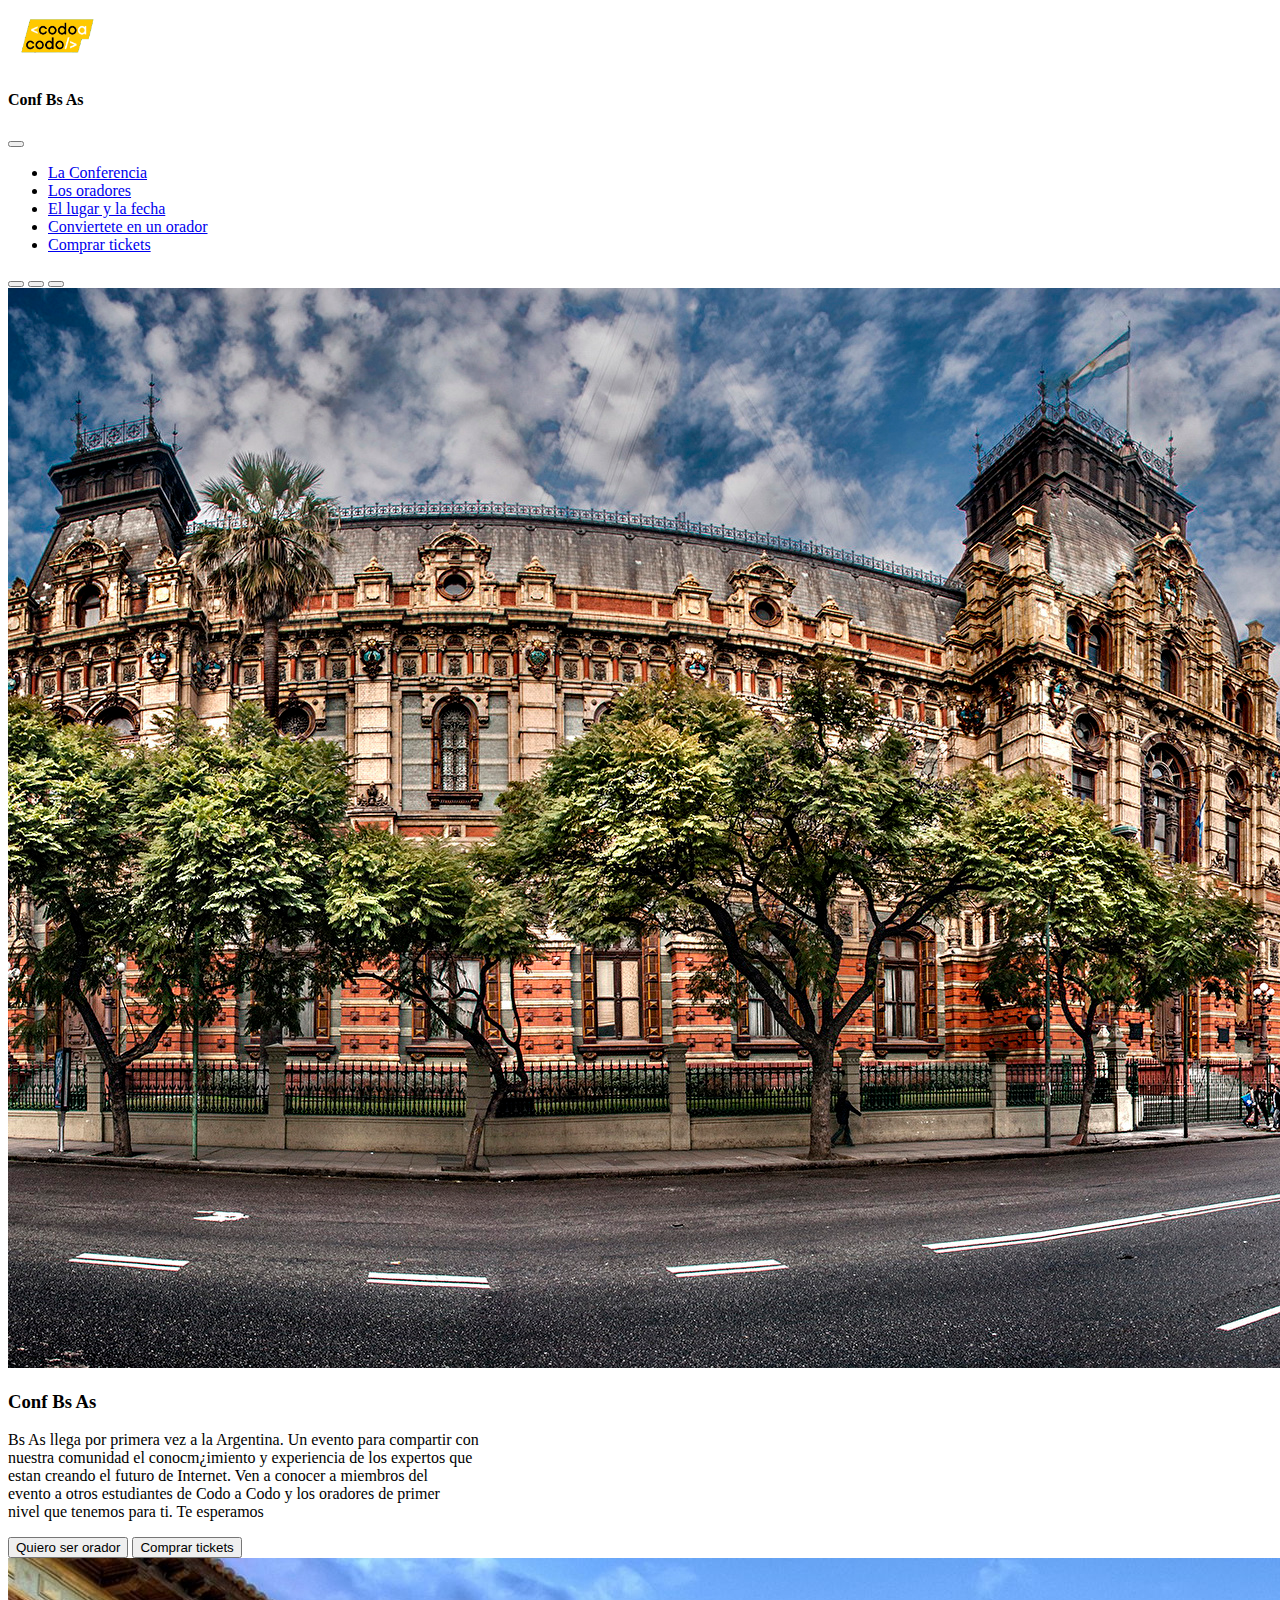
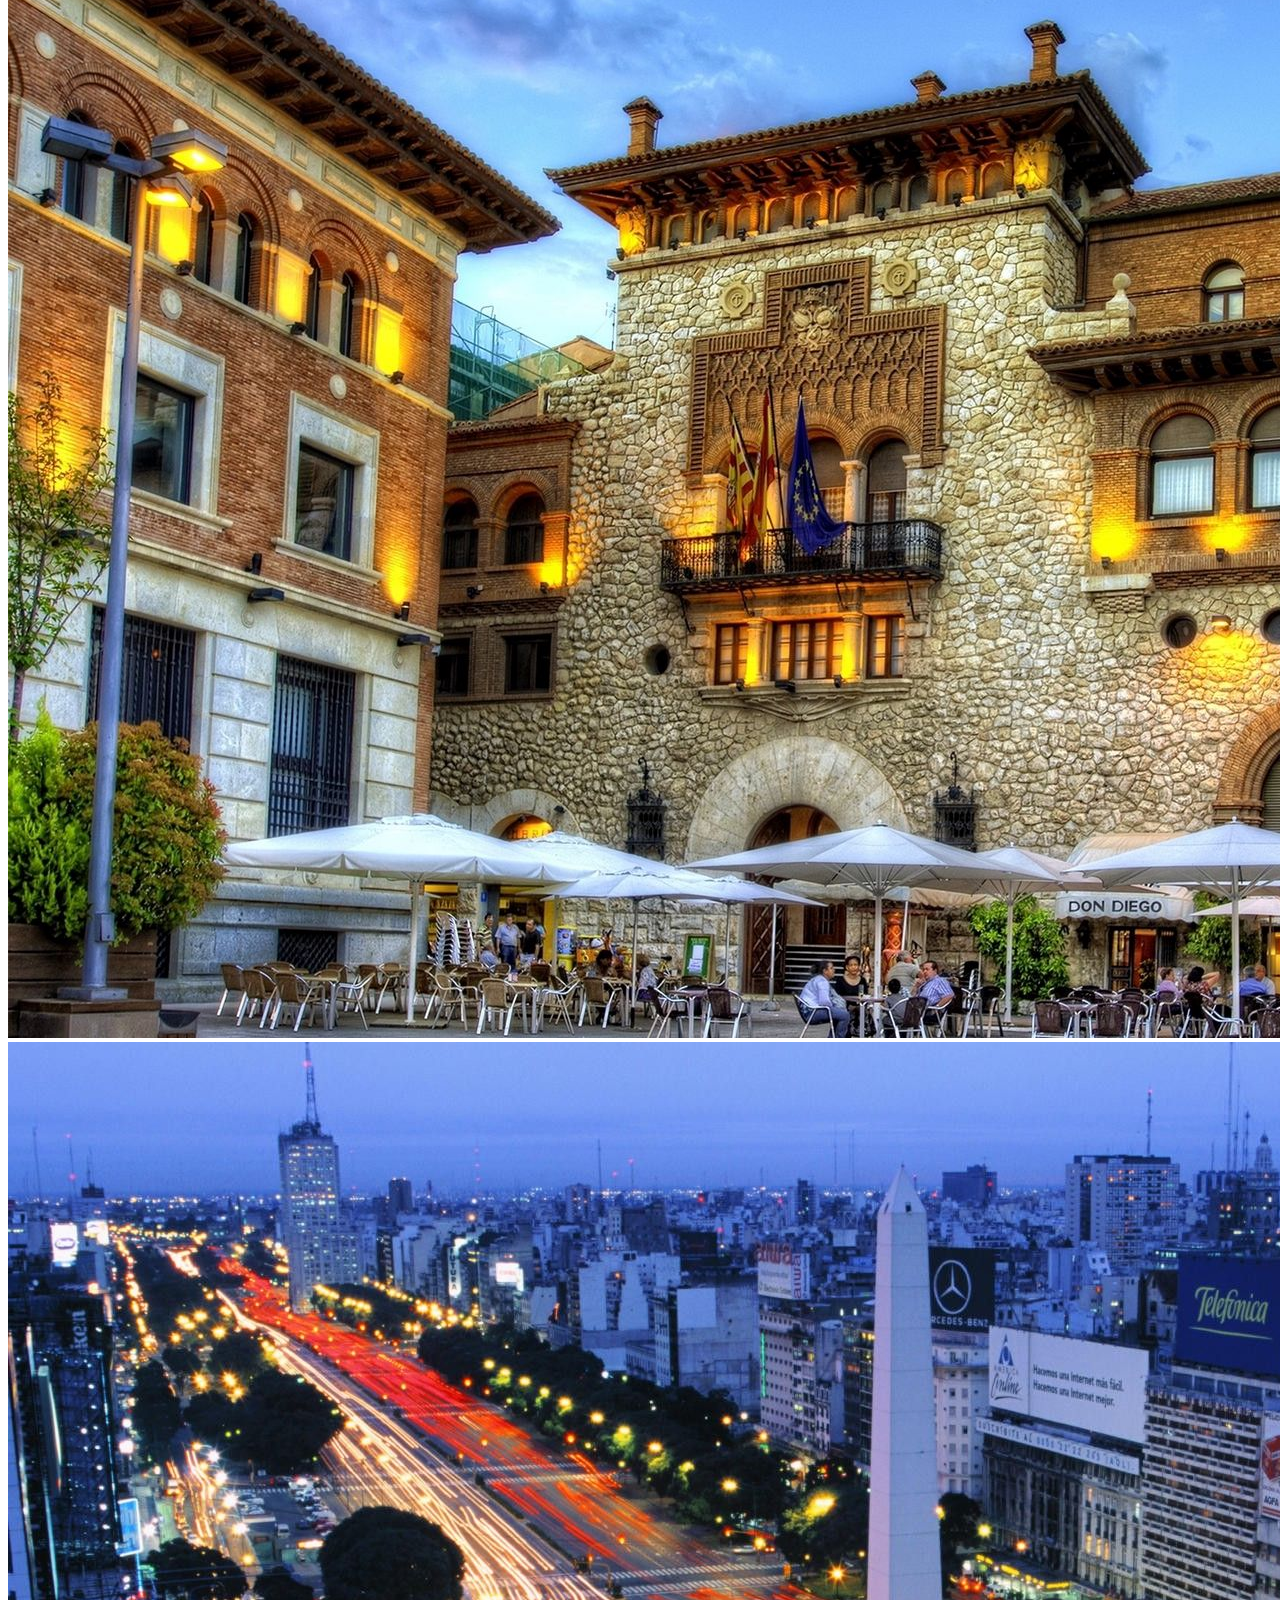
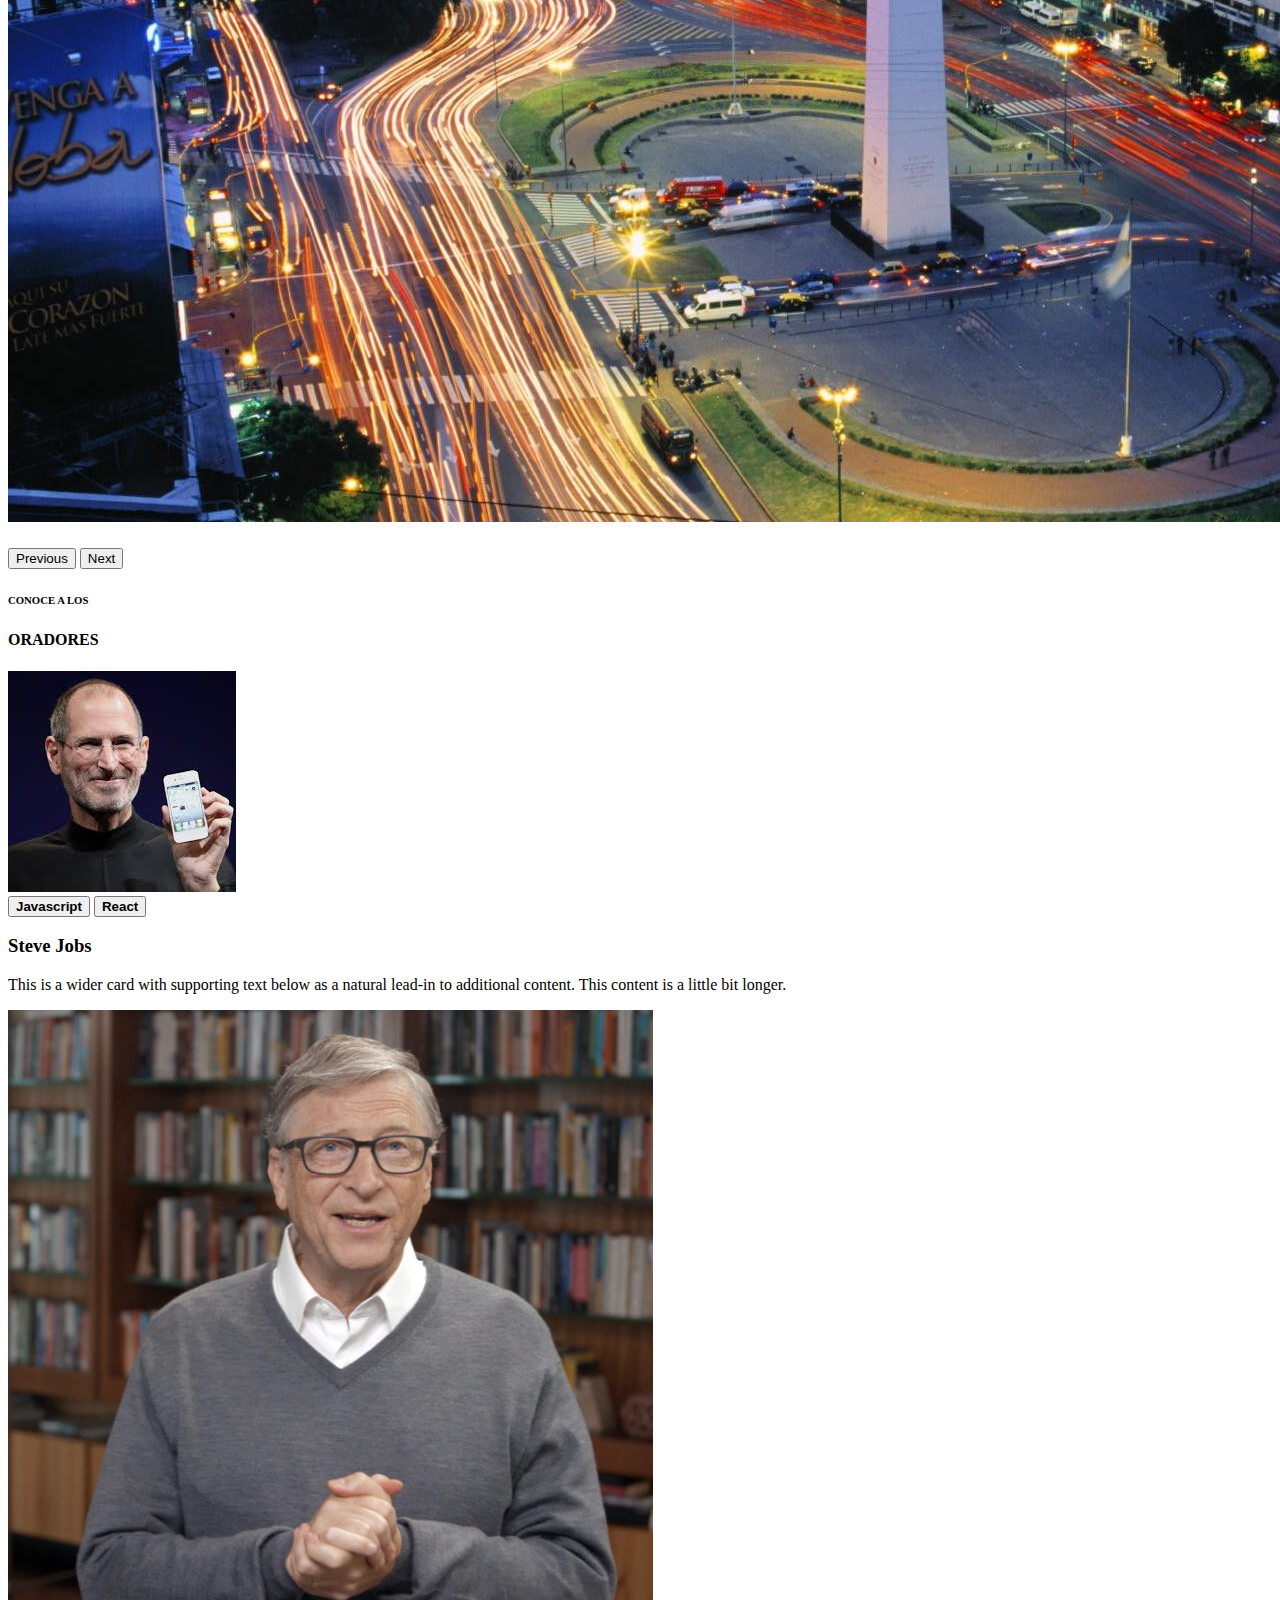
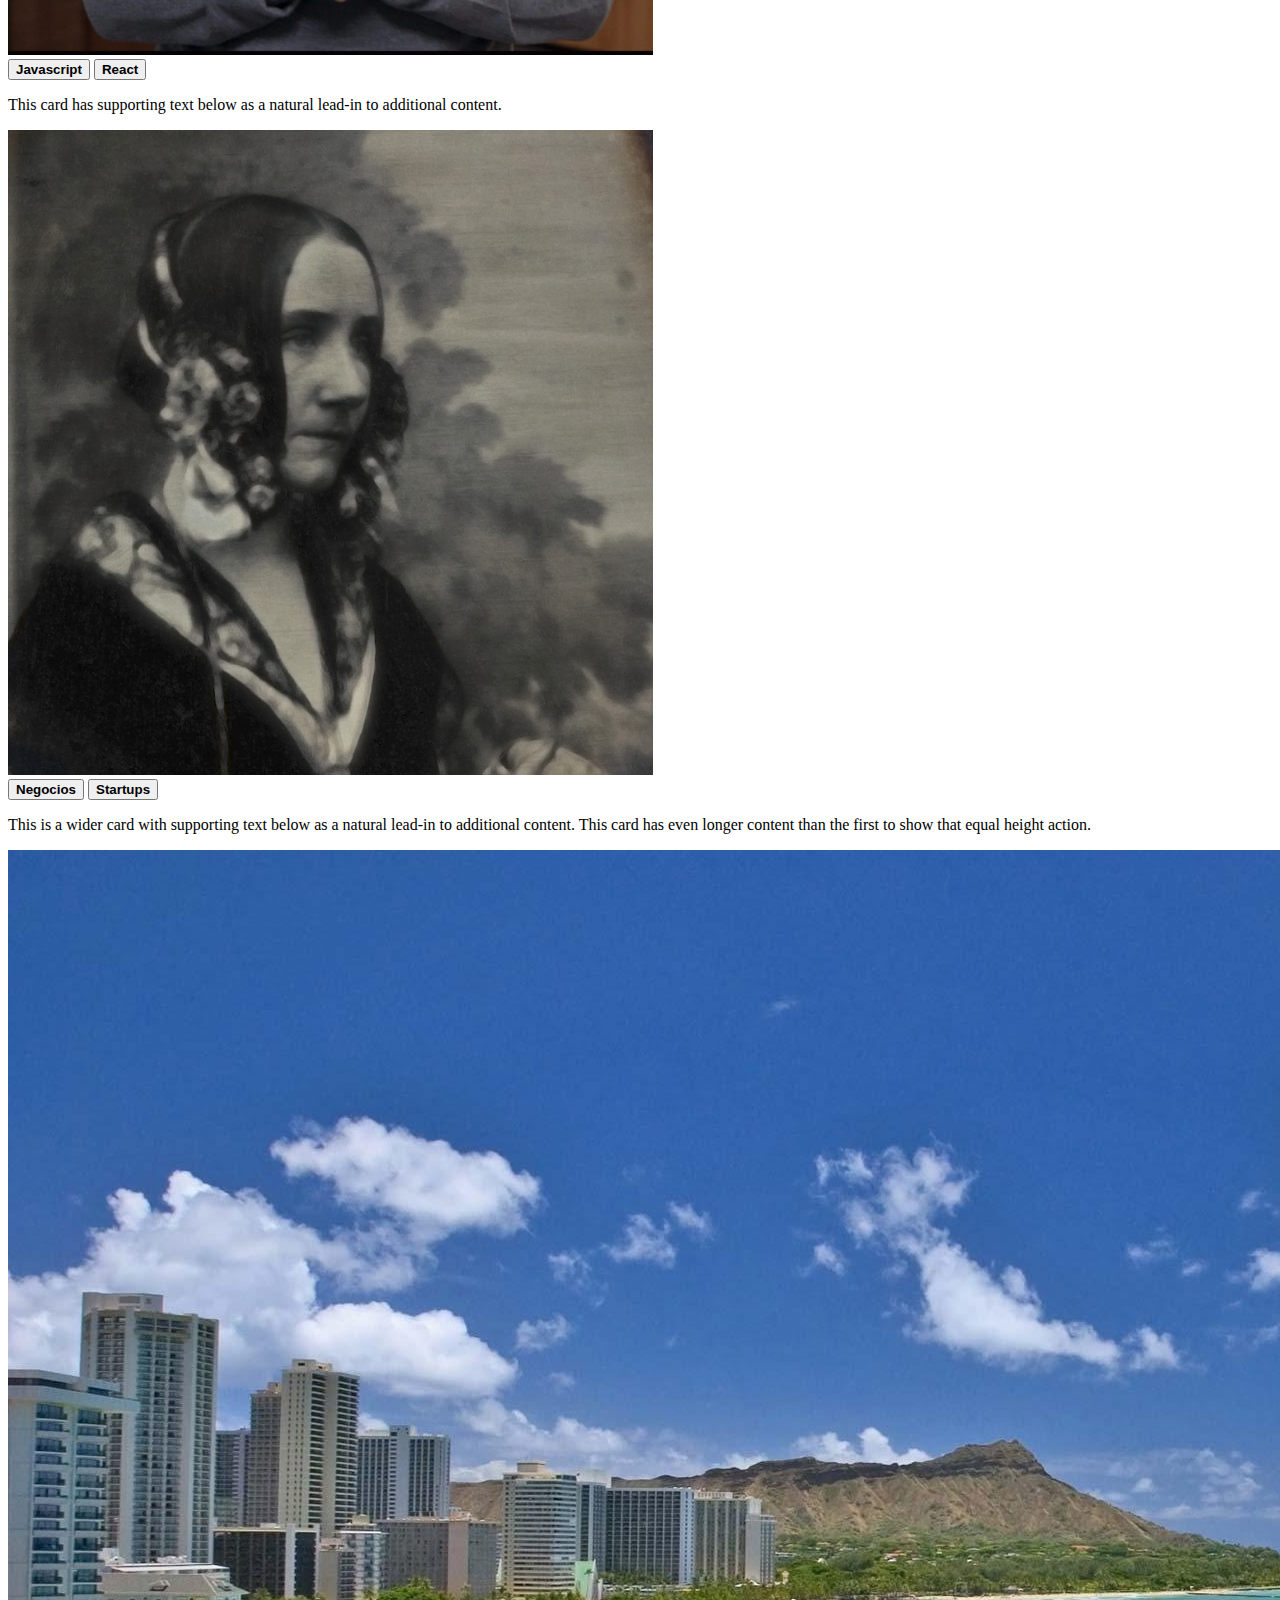
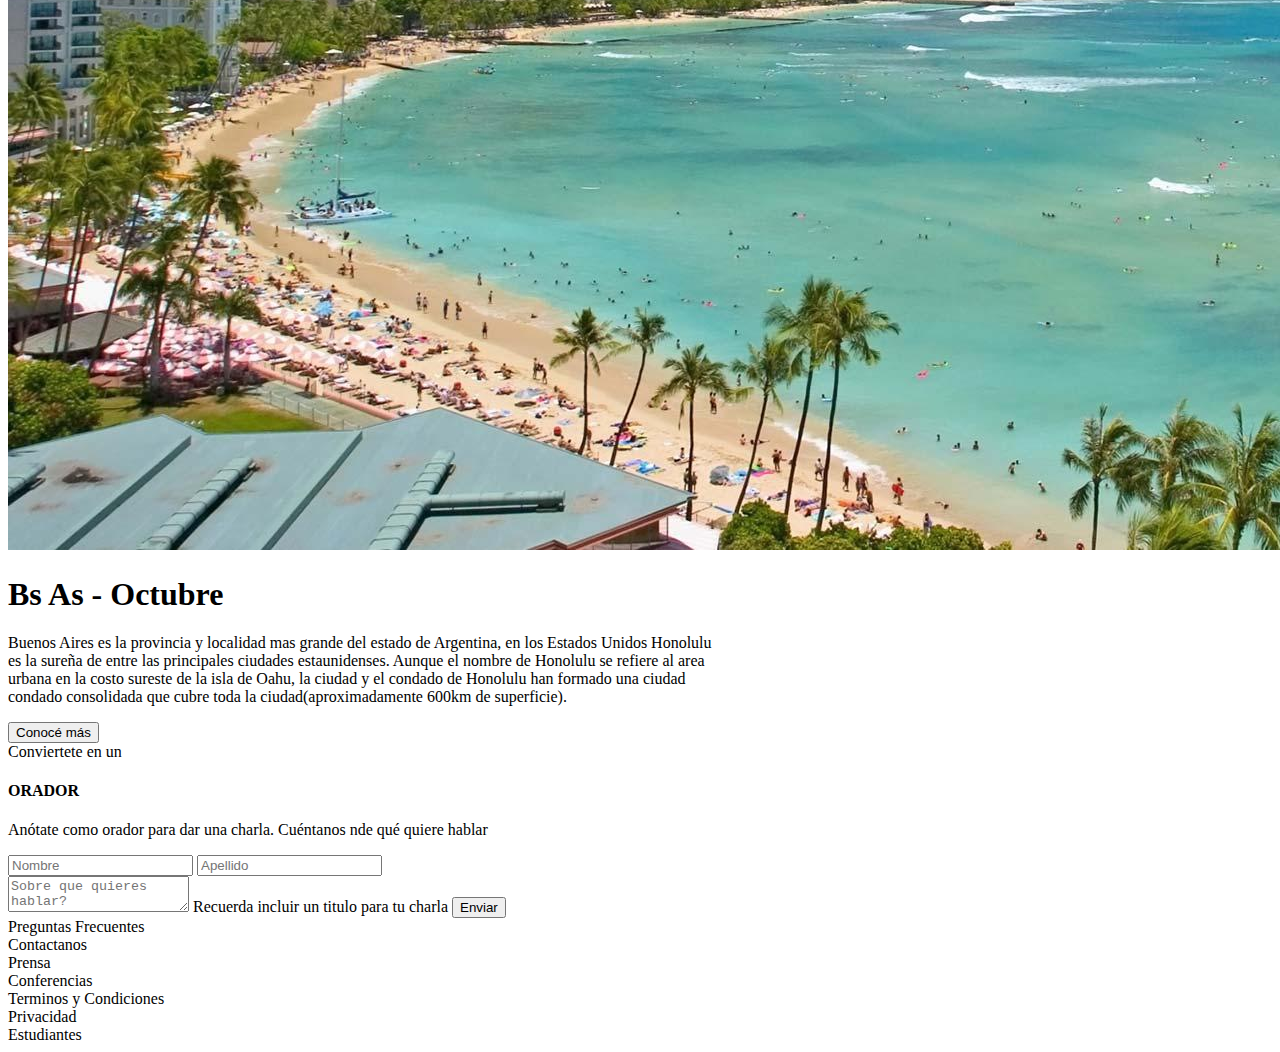
==== index.html @ cf84b433 "first commit" ====
<!DOCTYPE html>
<html lang="en">
  <head>
    <meta charset="UTF-8" />
    <meta name="viewport" content="width=device-width, initial-scale=1.0" />
    <link
      href="https://cdn.jsdelivr.net/npm/bootstrap@5.0.2/dist/css/bootstrap.min.css"
      rel="stylesheet"
      integrity="sha384-EVSTQN3/azprG1Anm3QDgpJLIm9Nao0Yz1ztcQTwFspd3yD65VohhpuuCOmLASjC"
      crossorigin="anonymous"
    />
    <link rel="stylesheet" href="./style.css" />
    <title>Document</title>
  </head>
  <body>
    <header>
      <!-- inicio navBar -->
      
      <nav class="navbar navbar-expand-lg navbar-light w-100 p-2 d-flex justify-content-between bg-dark">
        
        <div class="logo d-flex justify-content-between  text-white">
        <img src="./images/codoacodo.png" alt="logoCodoAcodo" width="100px"><h4 class="mt-2">Conf Bs As</h4>
        </div>

         <div class="menu">
          <button
            class="navbar-toggler"
            type="button"
            data-bs-toggle="collapse"
            data-bs-target="#navbarScroll"
            aria-controls="navbarScroll"
            aria-expanded="false"
            aria-label="Toggle navigation"
          >
         
            <span class="navbar-toggler-icon"></span>
          </button>
          <div class="collapse navbar-collapse" id="navbarScroll">
            <ul
              class="navbar-nav me-auto my-2 my-lg-0 navbar-nav-scroll "
              style="--bs-scroll-height: 100px"
            >
              <li class="nav-item">
                <a class="nav-link active text-white" aria-current="page" href="#">La Conferencia</a>
              </li>
              <li class="nav-item">
                <a class="nav-link active text-white-50" aria-current="page" href="#">Los oradores</a>
              </li>
              <li class="nav-item">
                <a class="nav-link active text-white-50" aria-current="page" href="#">El lugar y la fecha</a>
              </li>
               <li class="nav-item">
                <a class="nav-link active text-white-50" aria-current="page" href="#">Conviertete en un orador</a>
              </li>
              <li class="nav-item">
                <a class="nav-link active text-success" aria-current="page" href="#">Comprar tickets</a>
              </li>
                                     
            </ul>
           
          </div>
        </div>
      </nav>
      </div>
      <!-- fin navBar -->
    </header>
     <main>
        <!-- inicio carrusel  -->
        <div class="main">
      <div
        id="carouselExampleCaptions"
        class="carousel slide"
        data-bs-ride="carousel"
      >
        <div class="carousel-indicators">
          <button
            type="button"
            data-bs-target="#carouselExampleCaptions"
            data-bs-slide-to="0"
            class="active"
            aria-current="true"
            aria-label="Slide 1"
          ></button>
          <button
            type="button"
            data-bs-target="#carouselExampleCaptions"
            data-bs-slide-to="1"
            aria-label="Slide 2"
          ></button>
          <button
            type="button"
            data-bs-target="#carouselExampleCaptions"
            data-bs-slide-to="2"
            aria-label="Slide 3"
          ></button>
        </div>
        <div class="carousel-inner d-flex  justify-content-start">
          <div class="carousel-item active">
            <img src="./images/hawaii.jpg" class="d-block w-100" alt="..." />
            <div class="carousel-caption d-none d-md-block text-carrusel">
            <div >
            <h3 class=" d-flex justify-content-end" >Conf Bs As</h3>
                            <p class="text-carrusel d-flex justify-content-end">Bs As llega por primera vez a la Argentina. Un evento para compartir con <br> nuestra comunidad el conocm¿imiento y experiencia de los expertos que<br> estan creando el futuro de Internet. Ven a conocer a miembros del <br> evento a otros estudiantes de Codo a Codo y los oradores de primer <br> nivel que tenemos para ti. Te esperamos</p> 
              </div>
              <div class="d-flex justify-content-end">
             <button type="submit" class=" btn btn-outline-secondary btn-carrusel text-white  ">Quiero ser orador</button>
             <button type="submit" class=" btn btn-carrusel  btn-success p-2 rounded-5 ">Comprar tickets </button>
             </div>
              </div>
            
          </div>
          <div class="carousel-item">
            <img src="./images/hawaii2.jpg" class="d-block w-100" alt="..." />
            <div class="carousel-caption d-none d-md-block">
             
              
            </div>
          </div>
          <div class="carousel-item">
            <img src="./images/ba3.jpg" class="d-block w-100" alt="..." />
            <div class="carousel-caption d-none d-md-block">
              <h5></h5>
            
            </div>
          </div>
        </div>
        <button
          class="carousel-control-prev"
          type="button"
          data-bs-target="#carouselExampleCaptions"
          data-bs-slide="prev"
        >
          <span class="carousel-control-prev-icon" aria-hidden="true"></span>
          <span class="visually-hidden">Previous</span>
        </button>
        <button
          class="carousel-control-next"
          type="button"
          data-bs-target="#carouselExampleCaptions"
          data-bs-slide="next"
        >
          <span class="carousel-control-next-icon" aria-hidden="true"></span>
          <span class="visually-hidden">Next</span>
        </button>
      </div>
      </div>
    </div>
        <!-- fin carrusel -->
    </main>
    <!-- Inicio de cards -->
    <section id="cards">
              <div class="text-center mt-4 ">
        <h6>CONOCE A LOS </h6>
        <h4>ORADORES</h4>
        </div>
        <div class="d-flex justify-content-center">
<div class="card-group  gap-2  w-75 ">
  <div class="card">
    <img src="./images/steve.jpg" class="card-img-top w-100" alt="...">
    <div class="card-body">
      <div class="card-title"><button  class="btn-cards btn-warning rounded-2"><strong>Javascript</strong></button> <button  class="btn-cards btn-primary rounded-2"><strong>React</strong></button> </div> 
      <h3>Steve Jobs</h3>
      <p class="card-text">This is a wider card with supporting text below as a natural lead-in to additional content. This content is a little bit longer.</p>
     
    </div>
  </div>
  <div class="card">
    <img src="./images/bill.jpg" class="card-img-top w-100" alt="...">
    <div class="card-body">
  <div class="card-title"><button class="btn-cards btn-warning rounded-2" ><strong>Javascript</strong></button> <button  class="btn-cards btn-primary rounded-2" ><strong>React</strong></button> </div> 
      <p class="card-text">This card has supporting text below as a natural lead-in to additional content.</p>
     
    </div>
  </div>
  <div class="card">
    <img src="./images/ada.jpeg" class="card-img-top w-100" alt="...">
    <div class="card-body">
   
  <div class="card-title"><button  class="btn-cards btn-dark rounded-2" ><strong>Negocios</strong></button> <button  class="btn-cards btn-danger rounded-2"><strong>Startups</strong></button> </div> 
      <p class="card-text">This is a wider card with supporting text below as a natural lead-in to additional content. This card has even longer content than the first to show that equal height action.</p>
     
    </div>
  </div>
</div>
        </div>
    </section>
     <!-- Fin de cards -->
     <!-- inicio card-horizontal -->
   <section>
      <div class="card-h d-flex justify-content-between mt-3  bg-dark">
     
      <div class="img " style="width: 45rem;">
  <img src="./images/honolulu.jpg" class="card-img-top" alt="...">
  </div>
  <div class="m-2 text-white">
<h1>Bs As - Octubre</h1>
    <p class="card-text" style="width: 45rem;">Buenos Aires es la provincia y localidad mas grande del estado de Argentina, en los Estados Unidos Honolulu es la sureña de entre las principales ciudades estaunidenses. Aunque el nombre de Honolulu se refiere al area urbana en la costo sureste de la isla de Oahu, la ciudad y el condado de Honolulu han formado una ciudad condado consolidada que cubre toda la ciudad(aproximadamente 600km de superficie).</p>
    <button class=" btn-h btn-dark btn-cards p-1 m-1  rounded-2 border border-white">Conocé más</button>
  </div>
  </div>
        <!-- Fin card-horizontal -->
       </section>
       <section>
      
        <!-- Titulo formulario -->
        <div class="text-center ">
        <span>Conviertete en un </span>
        <h4>ORADOR</h4>
        </div>
        
       <!-- Fin titulo formulario -->
       <!-- Inicio Formulario -->
       <div class="d-flex justify-content-center">
         <form class="w-50 p-1">
          
        <p class="">Anótate como orador para dar una charla. Cuéntanos nde qué quiere hablar</p>
        <div class="text-center ">
       
          <label for="nombre"></label>
          <div class="d-flex flex-nowrap gap-1 ">
          <input class="w-50 gap-1 p-1 " type="text" placeholder="Nombre">
          <label for="apellido"></label>
          <input class="w-50 p-1 "  type="text" placeholder="Apellido"><br>
          </div>
          <textarea class="mt-2 w-100 p-1"  placeholder="Sobre que quieres hablar?"></textarea>
          <span class="d-flex justify-content-start">Recuerda incluir un titulo para tu charla</span>
          <button type="submit" class=" bg-success bg-gradient w-100 mt-1" >Enviar</button>
        </form>
        </div>
        <!-- Fin Formulario -->
        </div>
      </section>
      
    <footer class="w-100  bg-primary text-white mt-3">
      <div class="columnas">
      <div class="row d-flex justify-content-center g-1 ">
               <div class="col-1">
          <span>Preguntas</span>
           <span>Frecuentes</span>
               </div>
         <div class="col-1">
          <span>Contactanos</span>
        </div>
         <div class="col-1">
          <span>Prensa</span>
        </div>
         <div class="col-1">
          <span>Conferencias</span>
        </div>
         <div class="col-1">
          <span>Terminos y</span>
          <span>Condiciones</span>
        </div>
         <div class="col-1">
          <span>Privacidad</span>
        </div>
        <div class="col-1">
          <span>Estudiantes</span>
        </div>
        
        
        
      </div>
      </div>
      
    </footer>
    <script
      src="https://cdn.jsdelivr.net/npm/bootstrap@5.0.2/dist/js/bootstrap.bundle.min.js"
      integrity="sha384-MrcW6ZMFYlzcLA8Nl+NtUVF0sA7MsXsP1UyJoMp4YLEuNSfAP+JcXn/tWtIaxVXM" 
      crossorigin="anonymous"
    ></script>


  </body>
</html>
---- style.css ----
@media (max-width: 769px) {
  .row {
    display: flex;
    margin-left: 150px;
    flex-wrap: wrap;
    width: 5px;
    height: 100%;
  }
  .card-h {
    display: flex;
    flex-wrap: wrap;
    width: 100%;
  }
}
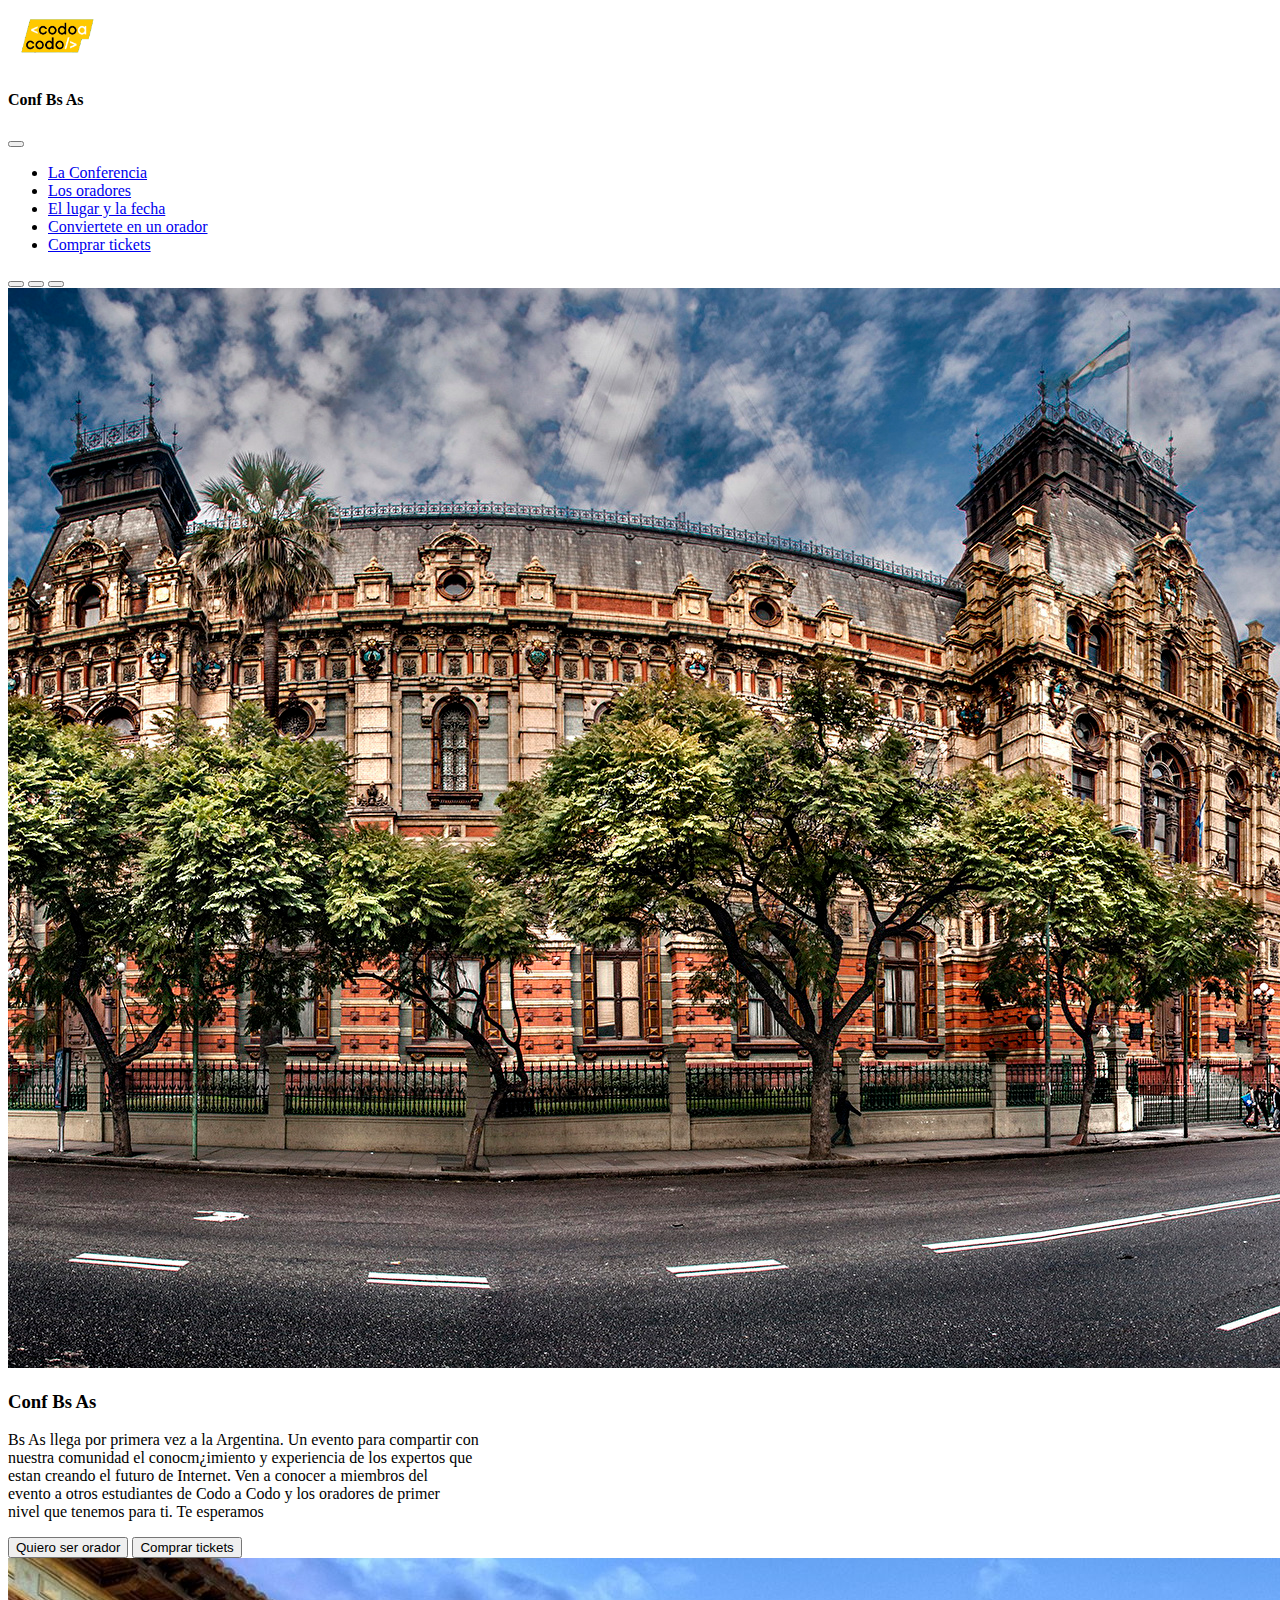
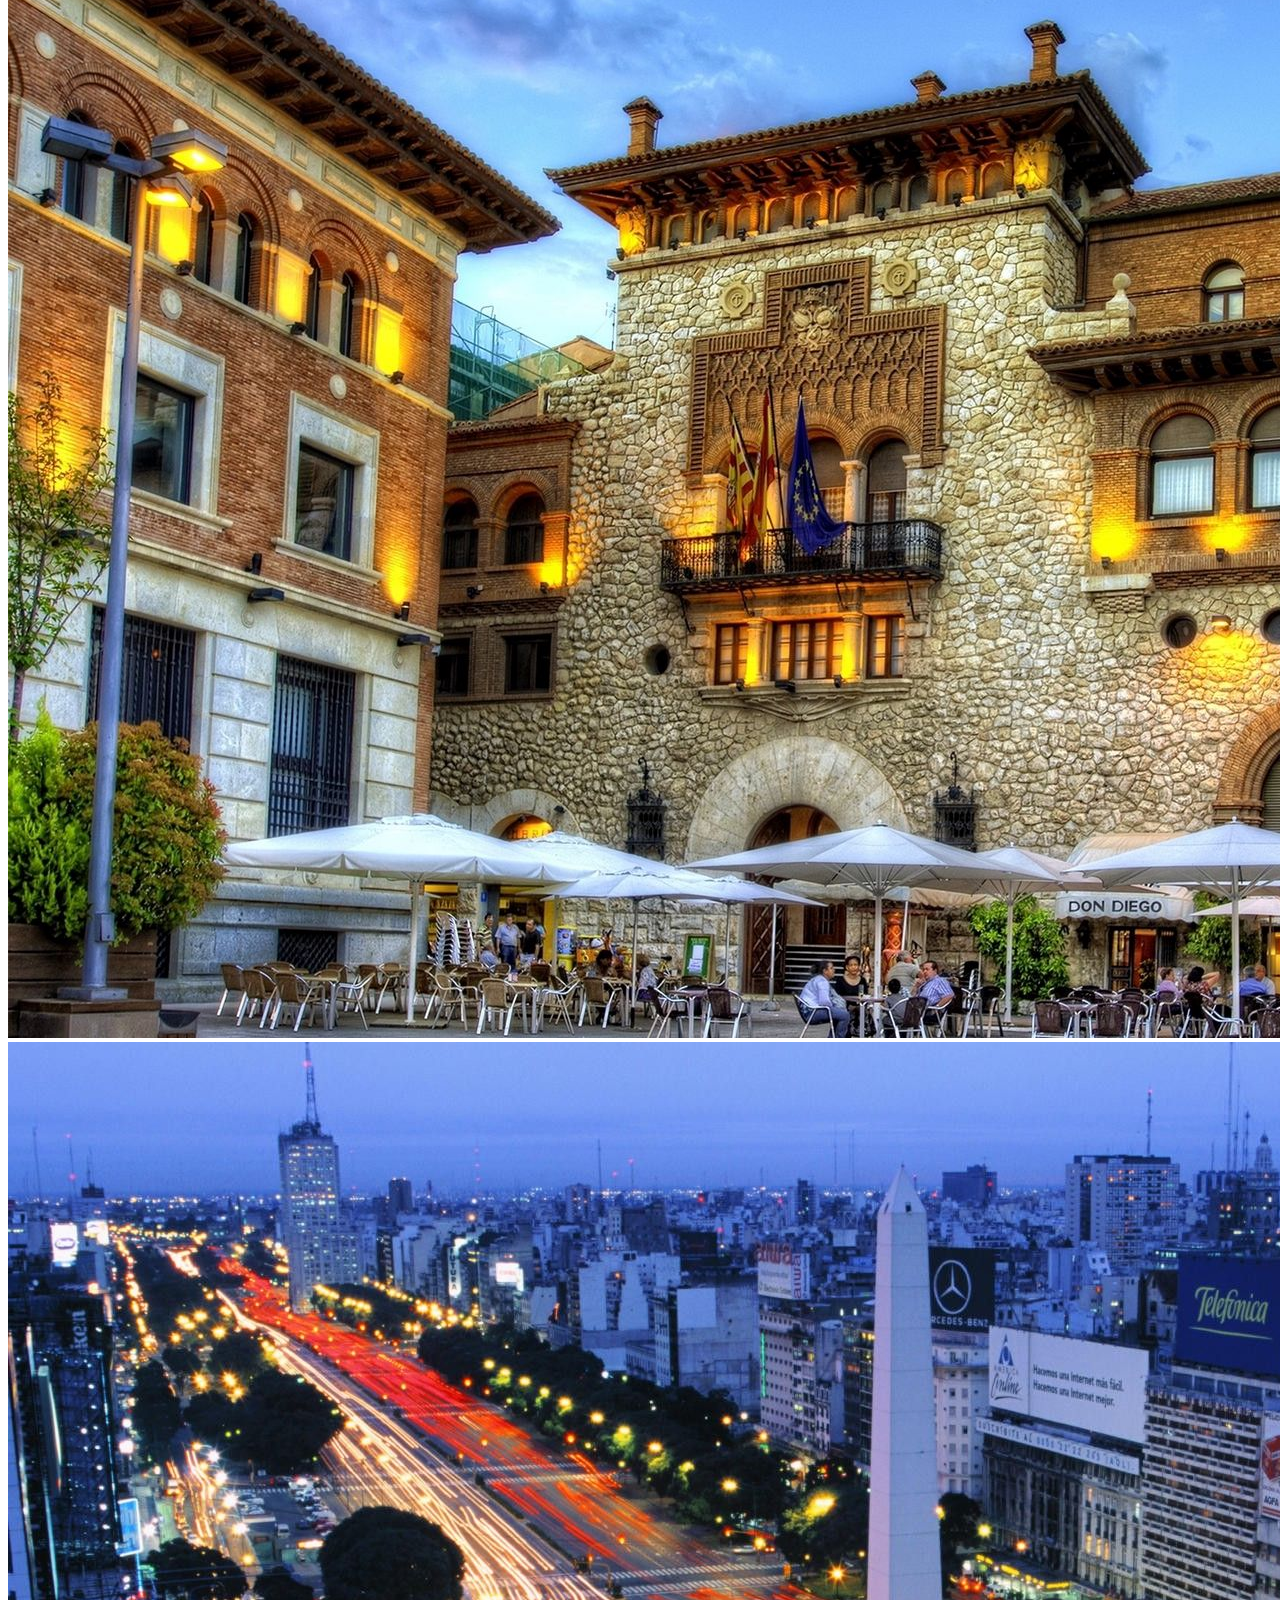
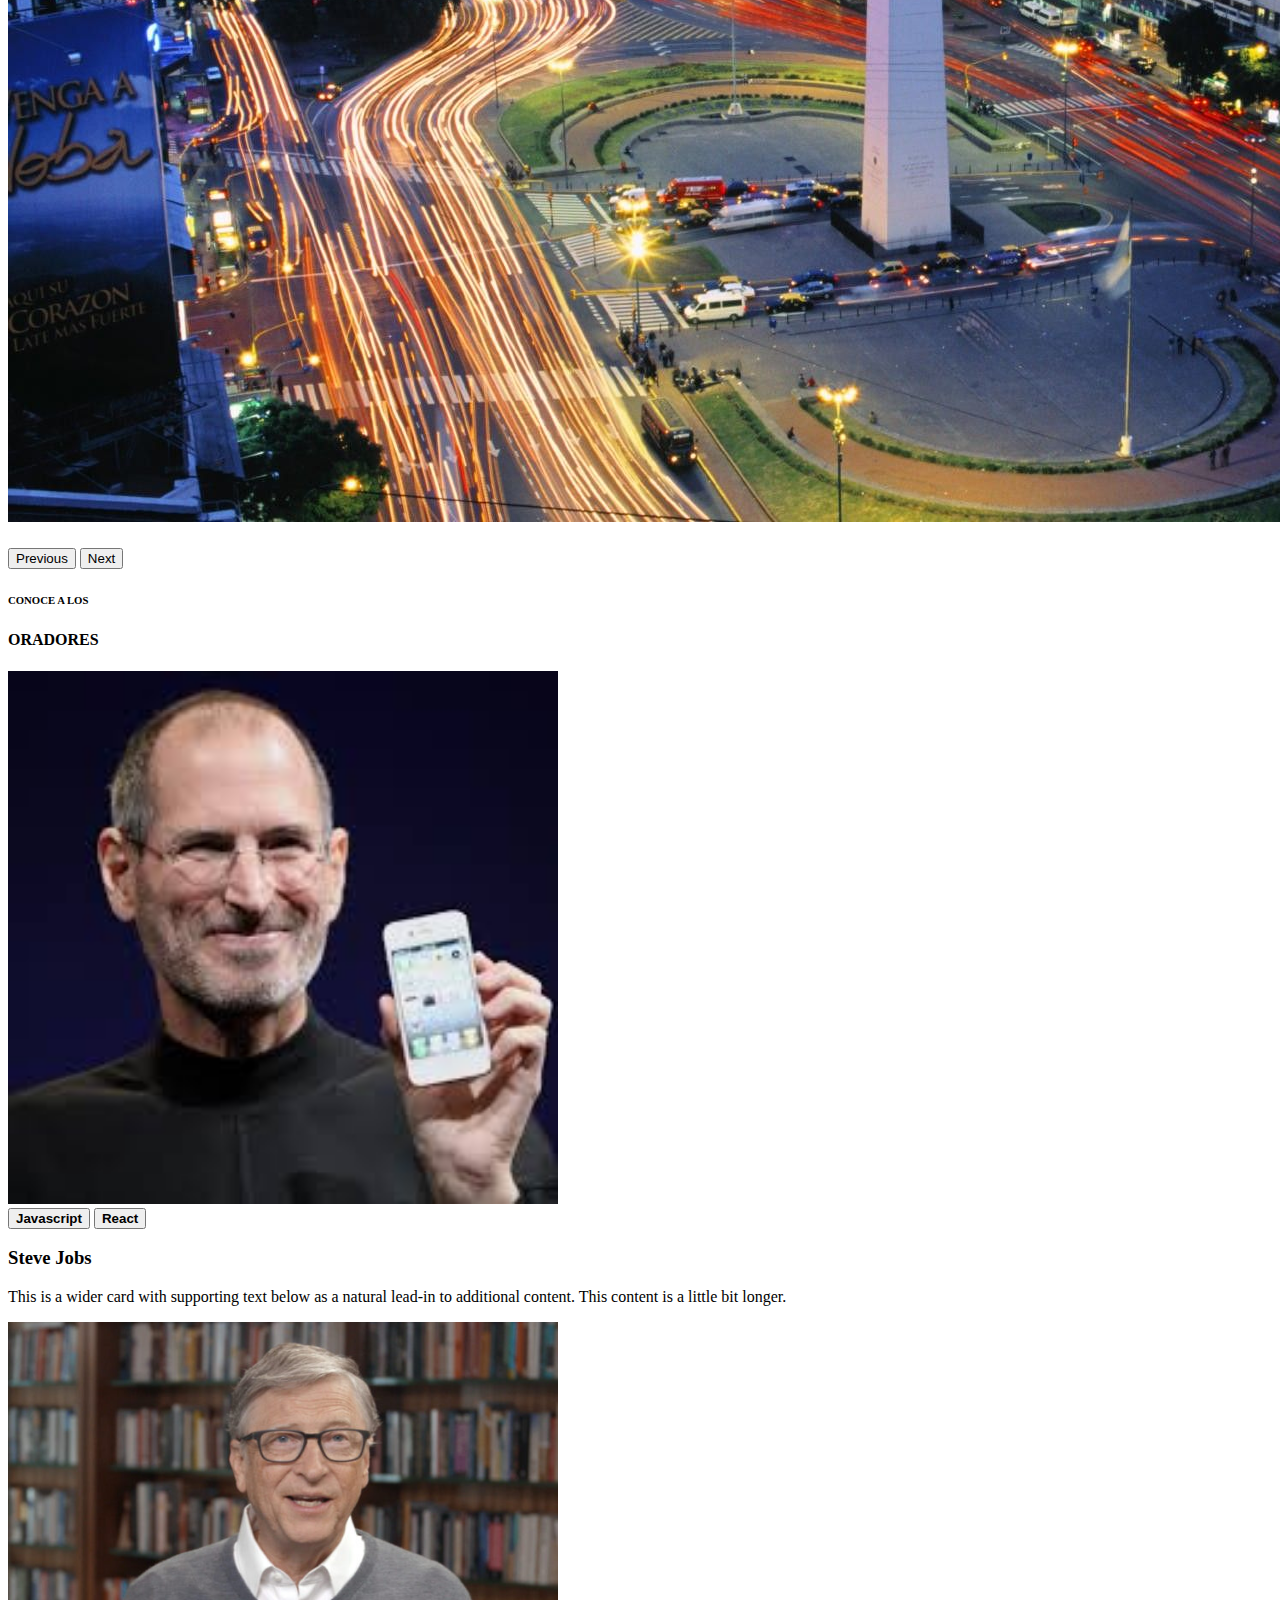
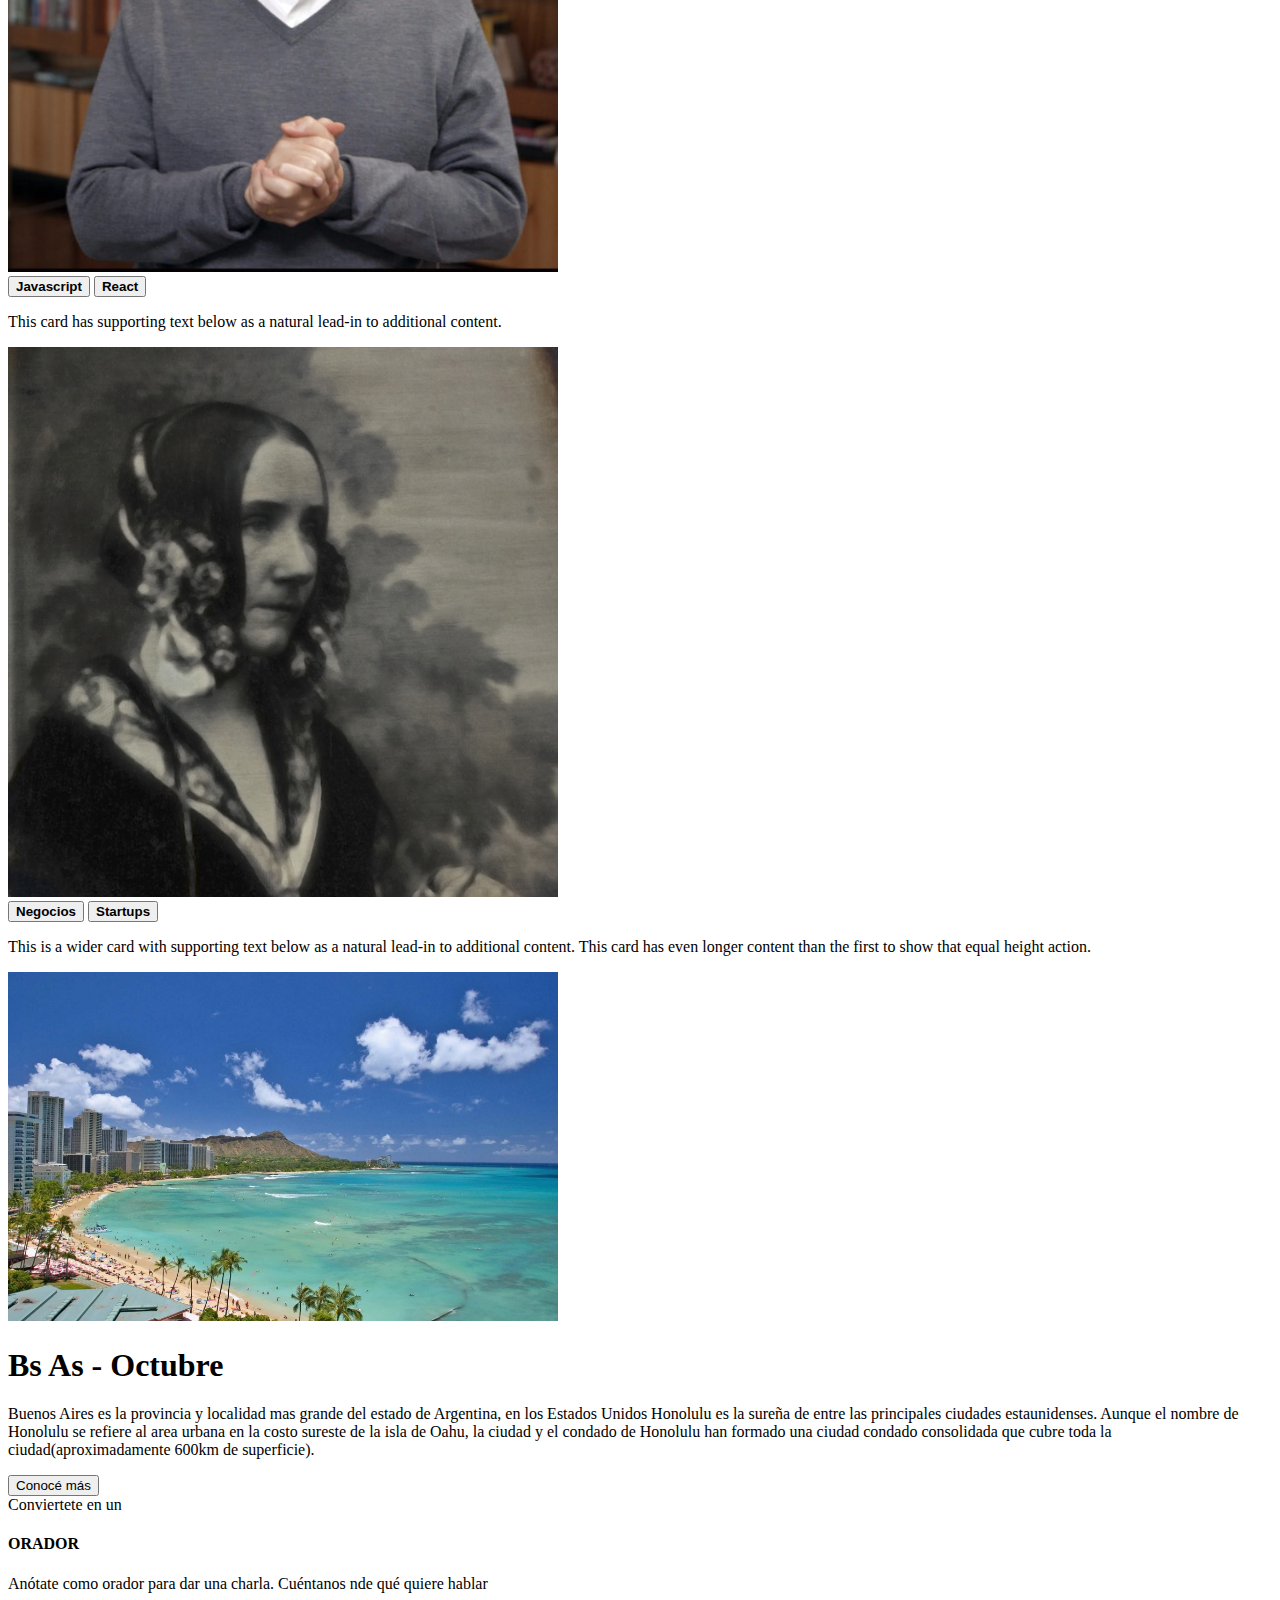
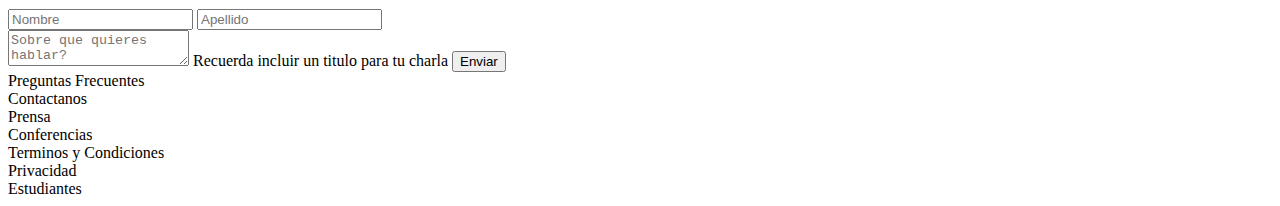
==== commit ed83a24d: "modifica estilos" ====
--- a/index.html
+++ b/index.html
@@ -190,11 +190,11 @@
       <div class="card-h d-flex justify-content-between mt-3  bg-dark">
      
       <div class="img " style="width: 45rem;">
-  <img src="./images/honolulu.jpg" class="card-img-top" alt="...">
+  <img src="./images/honolulu.jpg" class="card-img-top "  alt="...">
   </div>
   <div class="m-2 text-white">
 <h1>Bs As - Octubre</h1>
-    <p class="card-text" style="width: 45rem;">Buenos Aires es la provincia y localidad mas grande del estado de Argentina, en los Estados Unidos Honolulu es la sureña de entre las principales ciudades estaunidenses. Aunque el nombre de Honolulu se refiere al area urbana en la costo sureste de la isla de Oahu, la ciudad y el condado de Honolulu han formado una ciudad condado consolidada que cubre toda la ciudad(aproximadamente 600km de superficie).</p>
+    <p class="card-text" >Buenos Aires es la provincia y localidad mas grande del estado de Argentina, en los Estados Unidos Honolulu es la sureña de entre las principales ciudades estaunidenses. Aunque el nombre de Honolulu se refiere al area urbana en la costo sureste de la isla de Oahu, la ciudad y el condado de Honolulu han formado una ciudad condado consolidada que cubre toda la ciudad(aproximadamente 600km de superficie).</p>
     <button class=" btn-h btn-dark btn-cards p-1 m-1  rounded-2 border border-white">Conocé más</button>
   </div>
   </div>
@@ -234,9 +234,9 @@
     <footer class="w-100  bg-primary text-white mt-3">
       <div class="columnas">
       <div class="row d-flex justify-content-center g-1 ">
-               <div class="col-1">
-          <span>Preguntas</span>
-           <span>Frecuentes</span>
+        <div class="col-1">
+        <span>Preguntas</span>
+         <span>Frecuentes</span>
                </div>
          <div class="col-1">
           <span>Contactanos</span>
--- a/style.css
+++ b/style.css
@@ -1,10 +1,15 @@
+* {
+  box-sizing: border-box;
+}
+.card-img-top {
+  width: 550px;
+}
 @media (max-width: 769px) {
   .row {
-    display: flex;
-    margin-left: 150px;
-    flex-wrap: wrap;
-    width: 5px;
+    justify-content: space-around;
+    width: 10px;
     height: 100%;
+    flex-wrap: nowrap;
   }
   .card-h {
     display: flex;
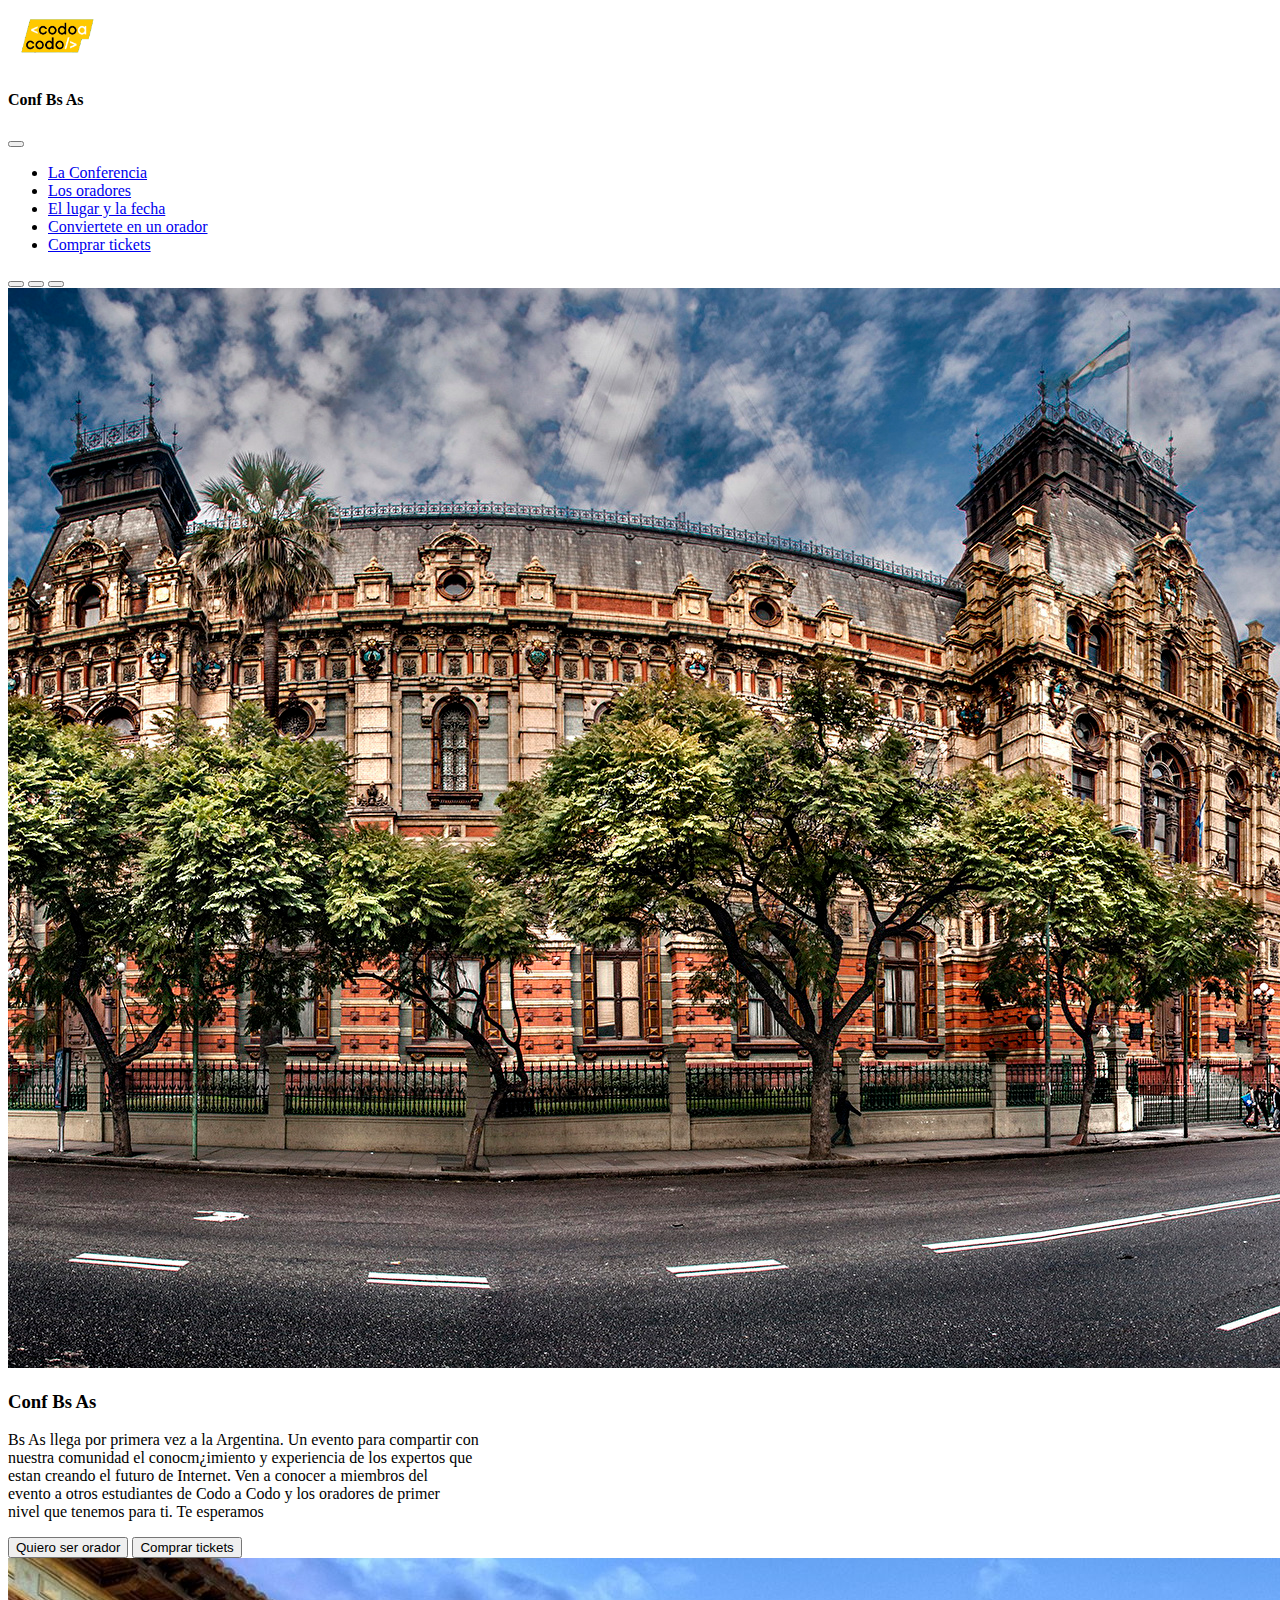
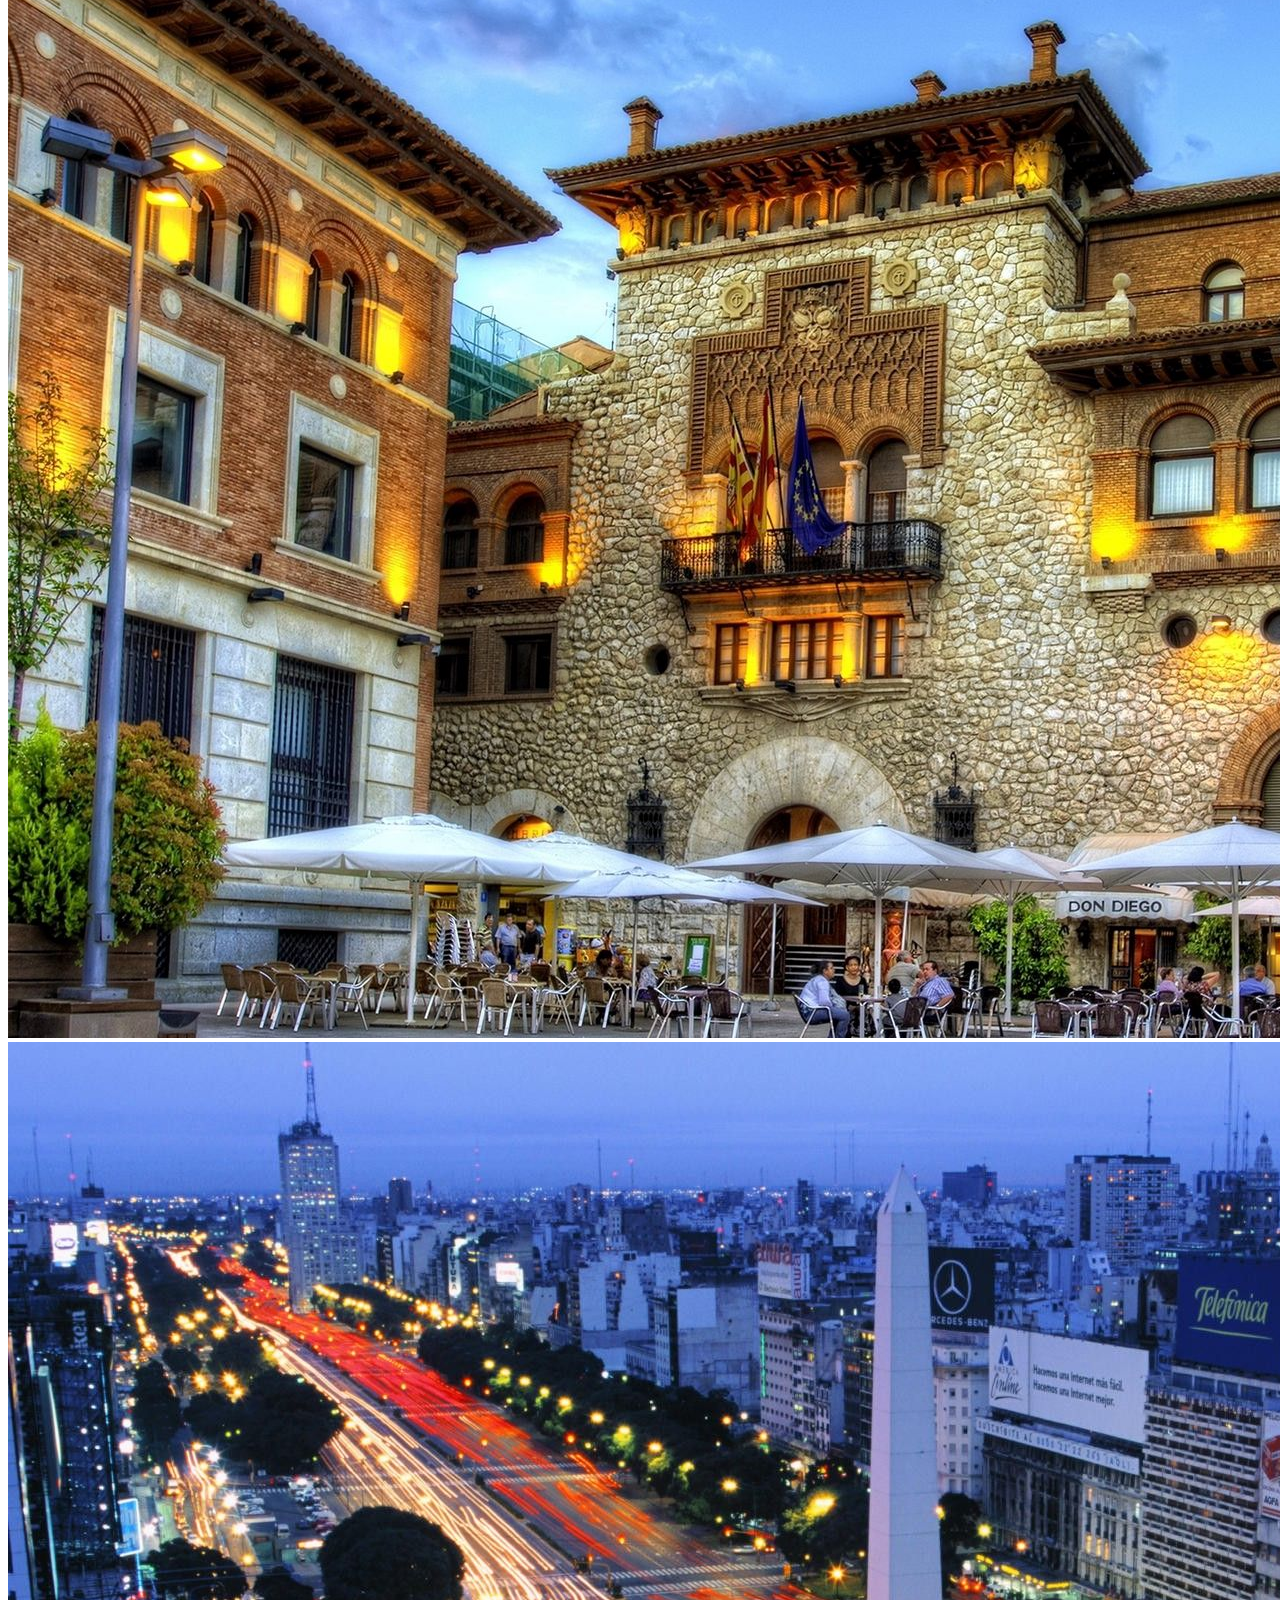
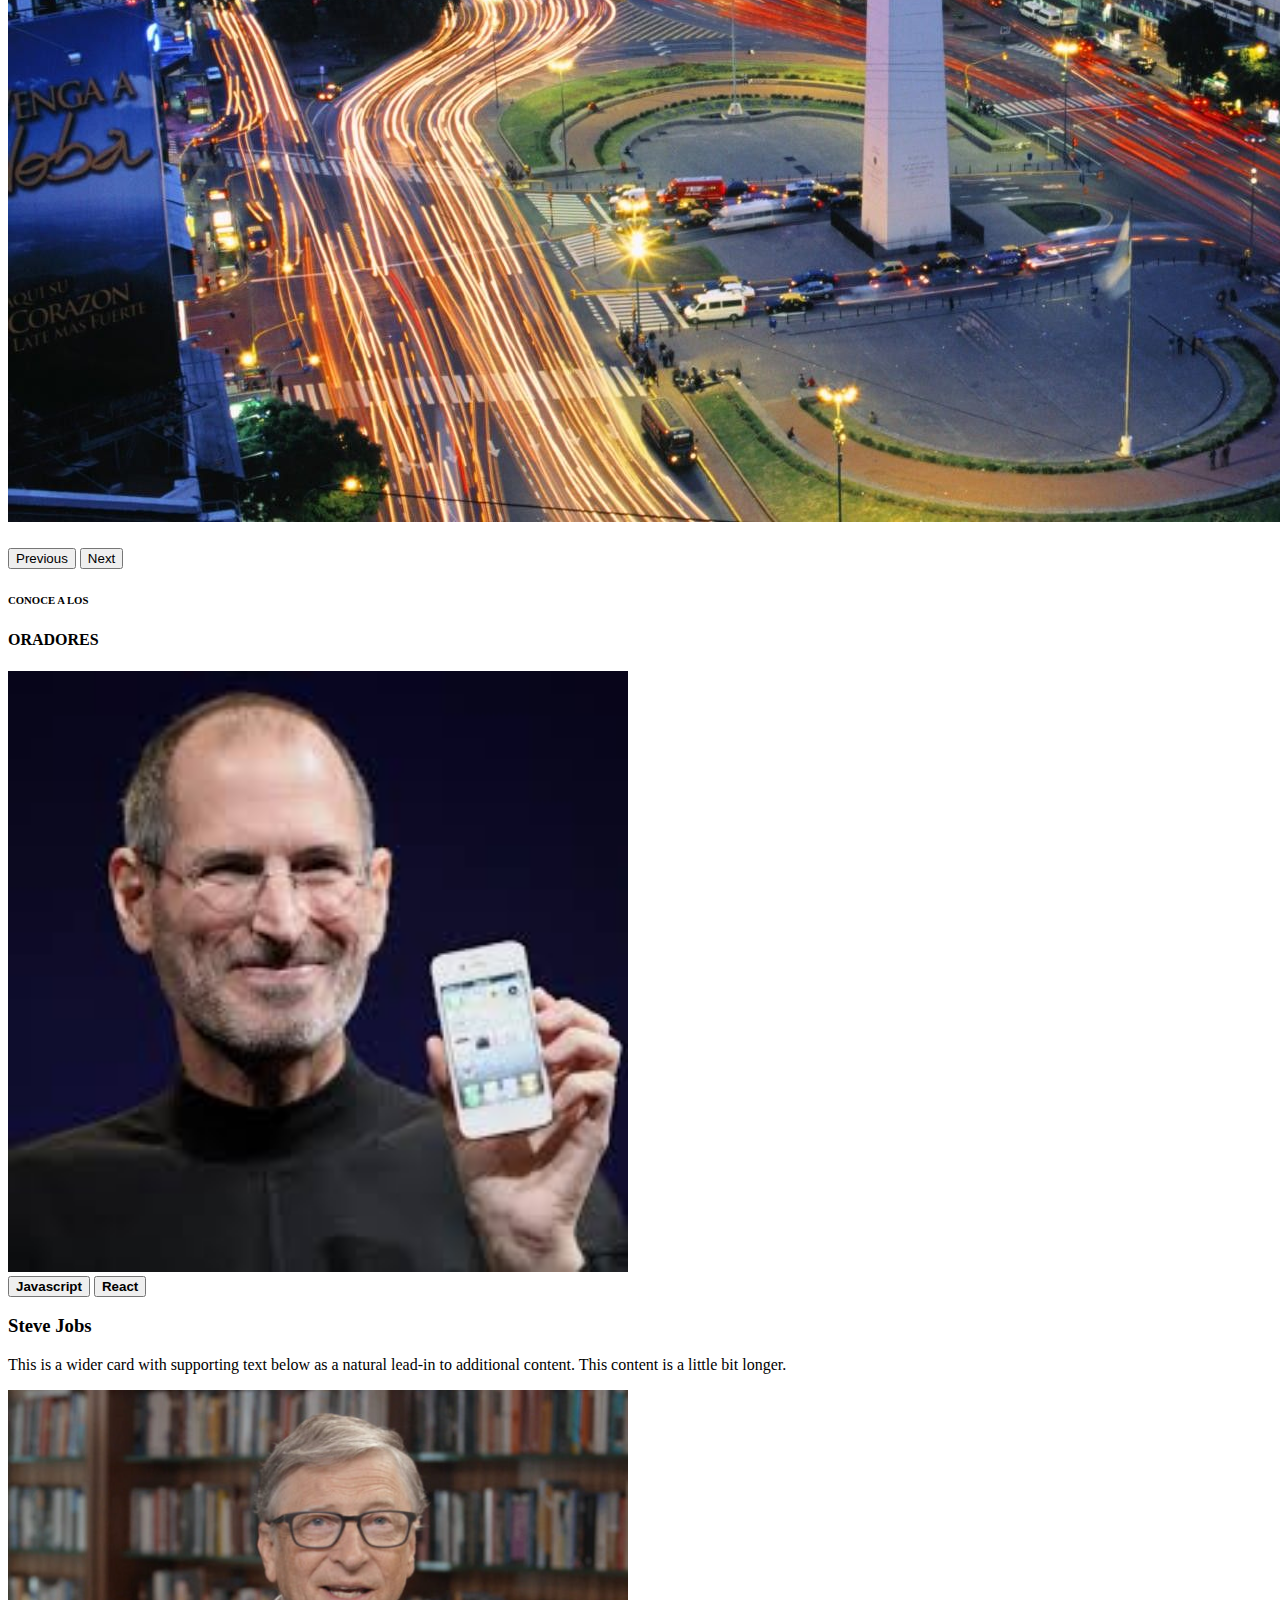
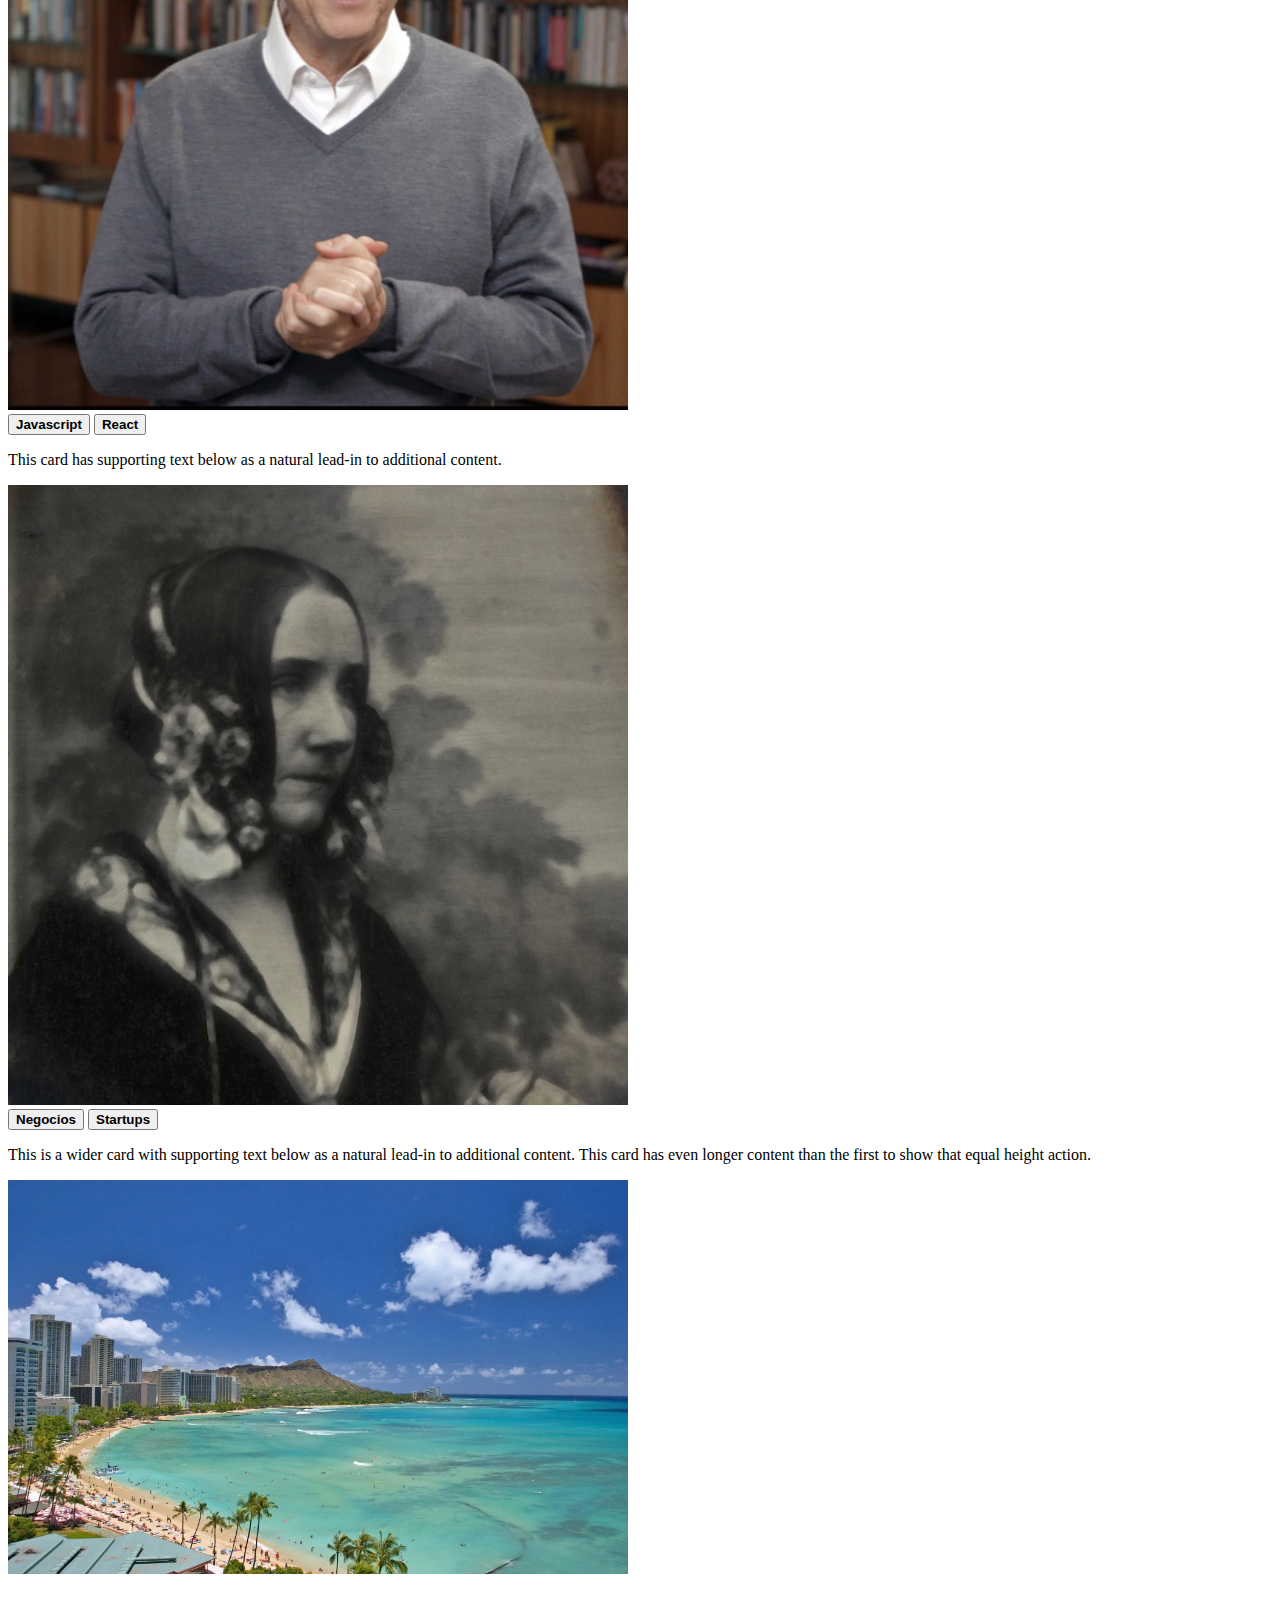
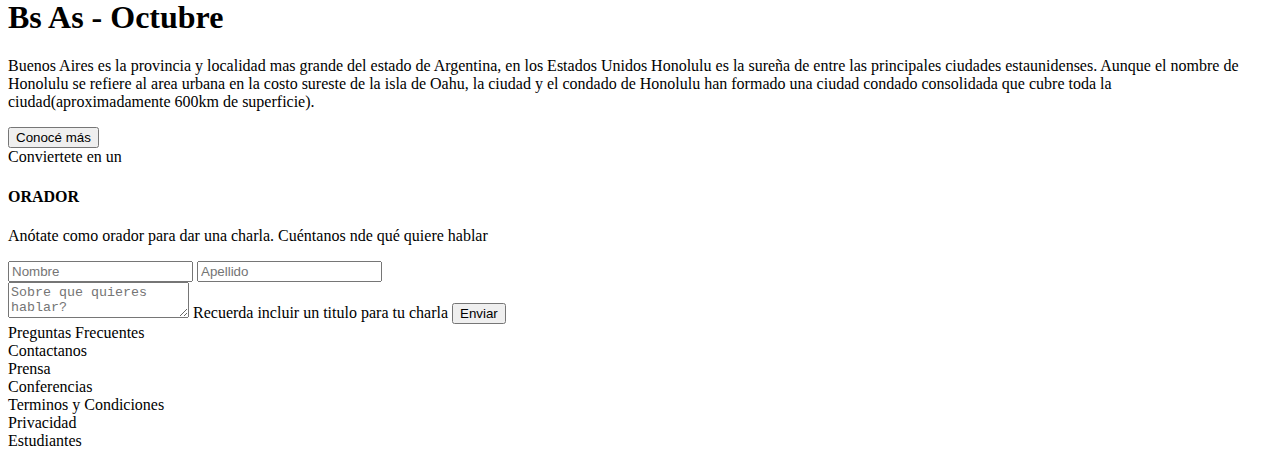
==== commit 7565c284: "modifica footer" ====
--- a/index.html
+++ b/index.html
@@ -97,7 +97,7 @@
         <div class="carousel-inner d-flex  justify-content-start">
           <div class="carousel-item active">
             <img src="./images/hawaii.jpg" class="d-block w-100" alt="..." />
-            <div class="carousel-caption d-none d-md-block text-carrusel">
+            <div class="carousel-caption  d-md-block text-carrusel">
             <div >
             <h3 class=" d-flex justify-content-end" >Conf Bs As</h3>
                             <p class="text-carrusel d-flex justify-content-end">Bs As llega por primera vez a la Argentina. Un evento para compartir con <br> nuestra comunidad el conocm¿imiento y experiencia de los expertos que<br> estan creando el futuro de Internet. Ven a conocer a miembros del <br> evento a otros estudiantes de Codo a Codo y los oradores de primer <br> nivel que tenemos para ti. Te esperamos</p> 
@@ -232,29 +232,29 @@
       </section>
       
     <footer class="w-100  bg-primary text-white mt-3">
-      <div class="columnas">
-      <div class="row d-flex justify-content-center g-1 ">
-        <div class="col-1">
+      <div class="container ">
+      <div class="row d-flex justify-content-center gap-2  ">
+        <div class="col">
         <span>Preguntas</span>
          <span>Frecuentes</span>
                </div>
-         <div class="col-1">
+         <div class="col">
           <span>Contactanos</span>
         </div>
-         <div class="col-1">
+         <div class="col">
           <span>Prensa</span>
         </div>
-         <div class="col-1">
+         <div class="col">
           <span>Conferencias</span>
         </div>
-         <div class="col-1">
+         <div class="col">
           <span>Terminos y</span>
           <span>Condiciones</span>
         </div>
-         <div class="col-1">
+         <div class="col">
           <span>Privacidad</span>
         </div>
-        <div class="col-1">
+        <div class="col">
           <span>Estudiantes</span>
         </div>
         
--- a/style.css
+++ b/style.css
@@ -2,9 +2,24 @@
   box-sizing: border-box;
 }
 .card-img-top {
-  width: 550px;
+  /* width: 620px; */
+  width: 620px;
+  height: 100%;
 }
+@media (max-width: 844) {
+  .card-h {
+    display: flex;
+    flex-wrap: wrap;
+    width: 5px;
+  }
+}
+
 @media (max-width: 769px) {
+  .text-carrusel {
+    font-size: small;
+    text-align: center;
+    margin-bottom: 0px;
+  }
   .row {
     justify-content: space-around;
     width: 10px;
@@ -16,4 +31,17 @@
     flex-wrap: wrap;
     width: 100%;
   }
+  footer {
+    width: 100%;
+  }
+  .container {
+    flex-direction: column;
+    display: flex;
+    justify-content: space-between;
+  }
+  .row {
+    width: 100%;
+    flex-wrap: wrap;
+    gap: 2%;
+  }
 }
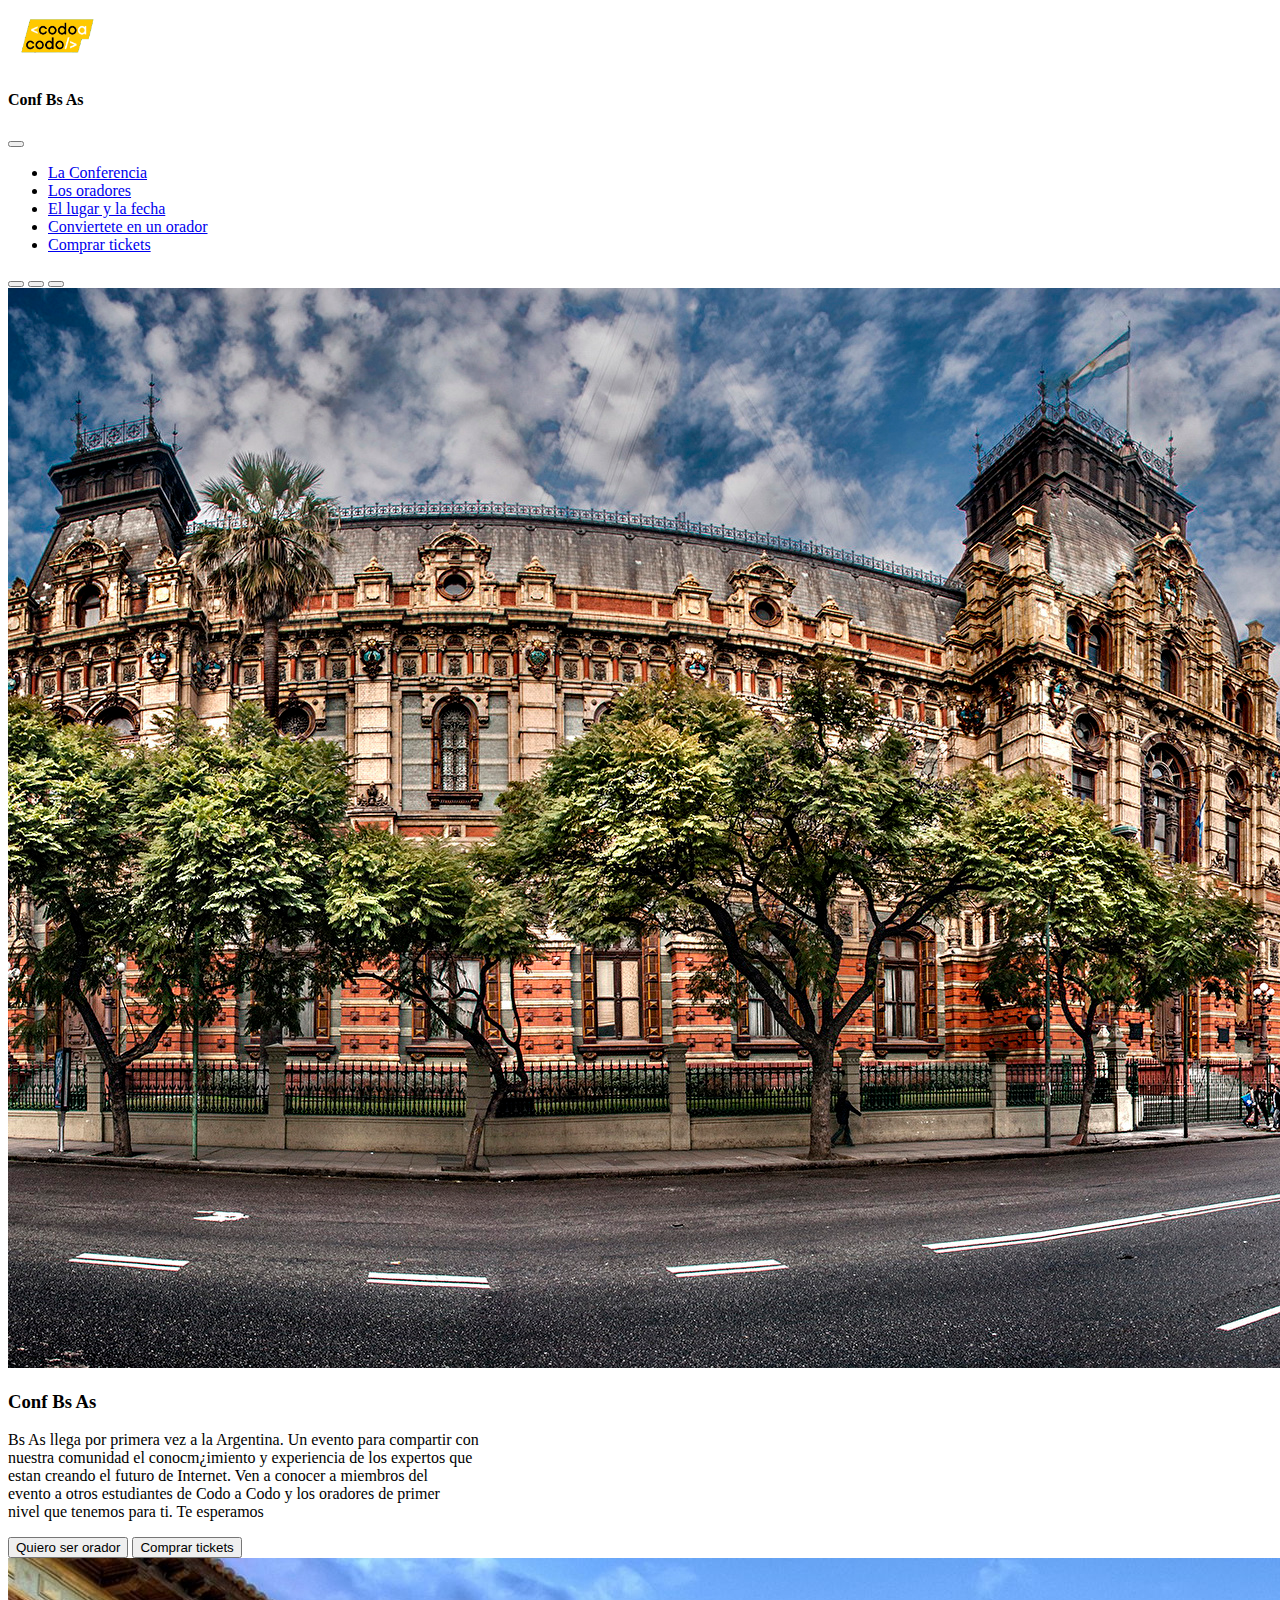
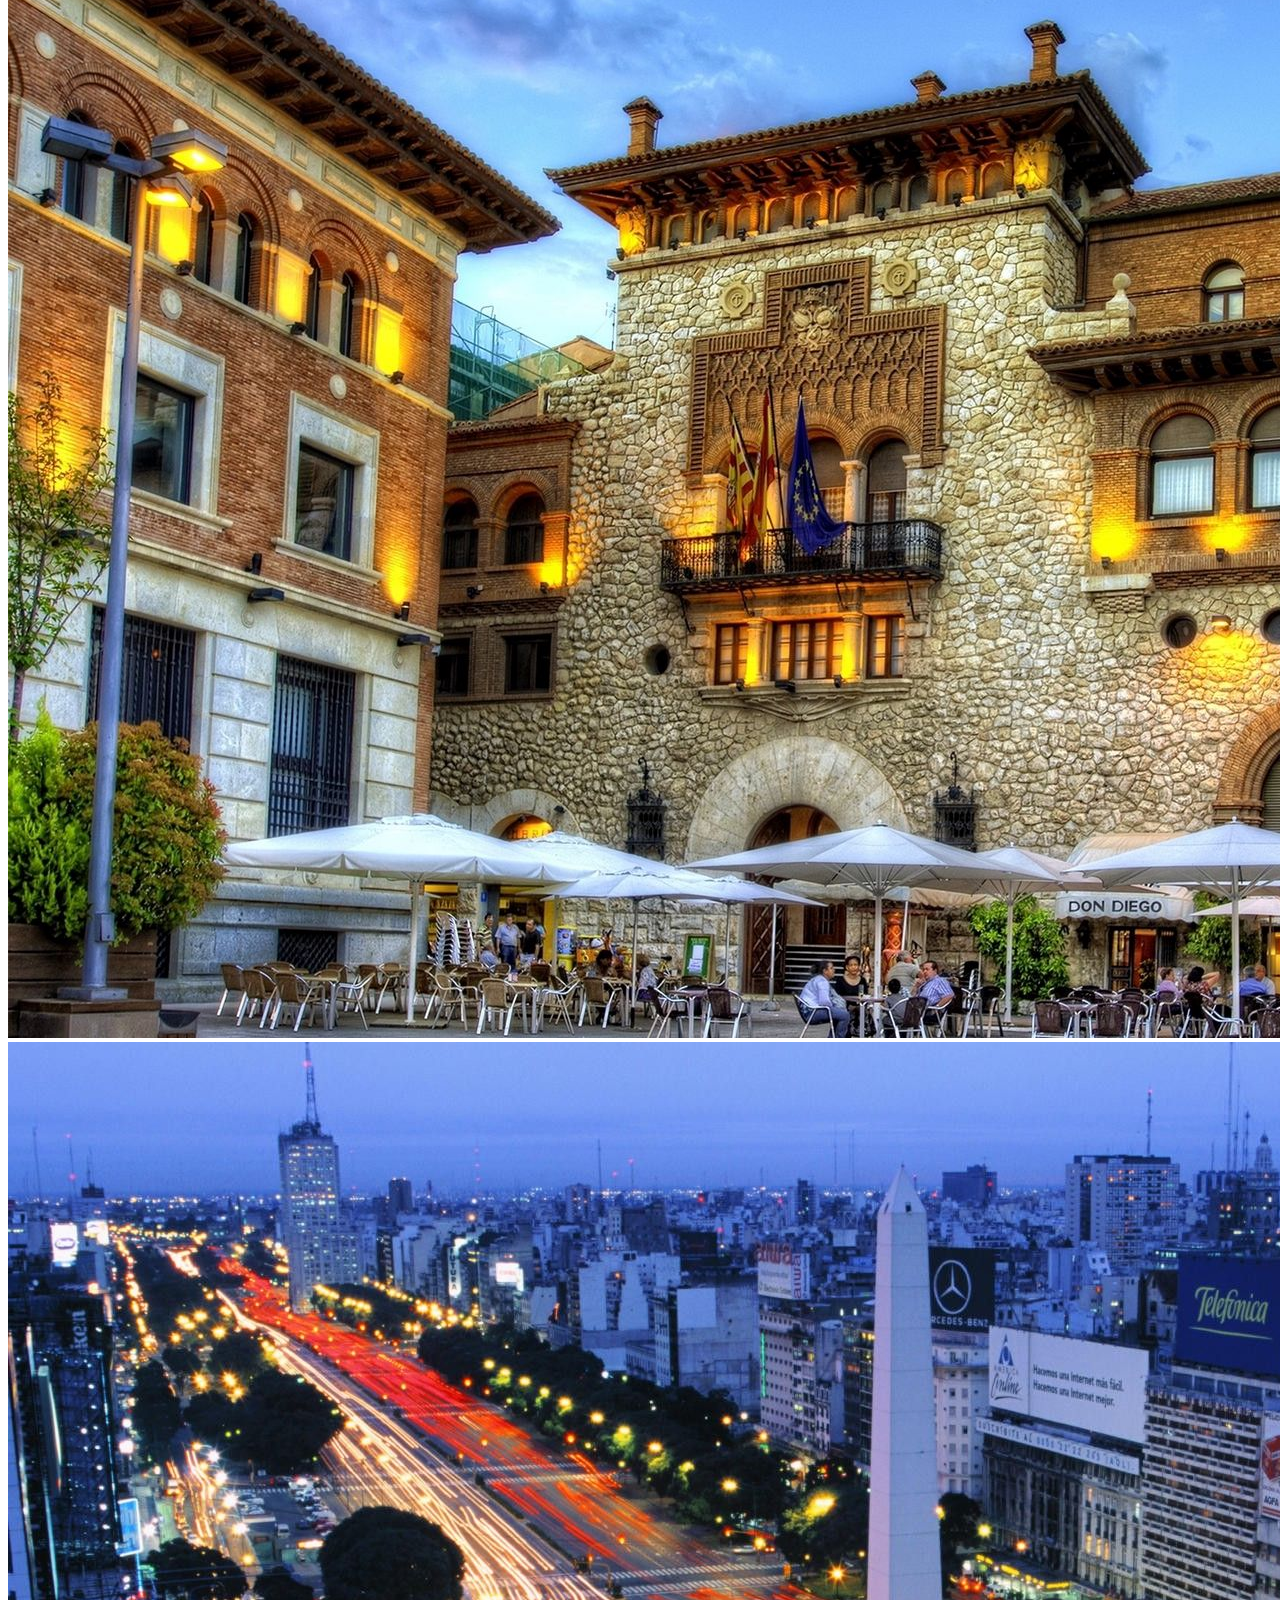
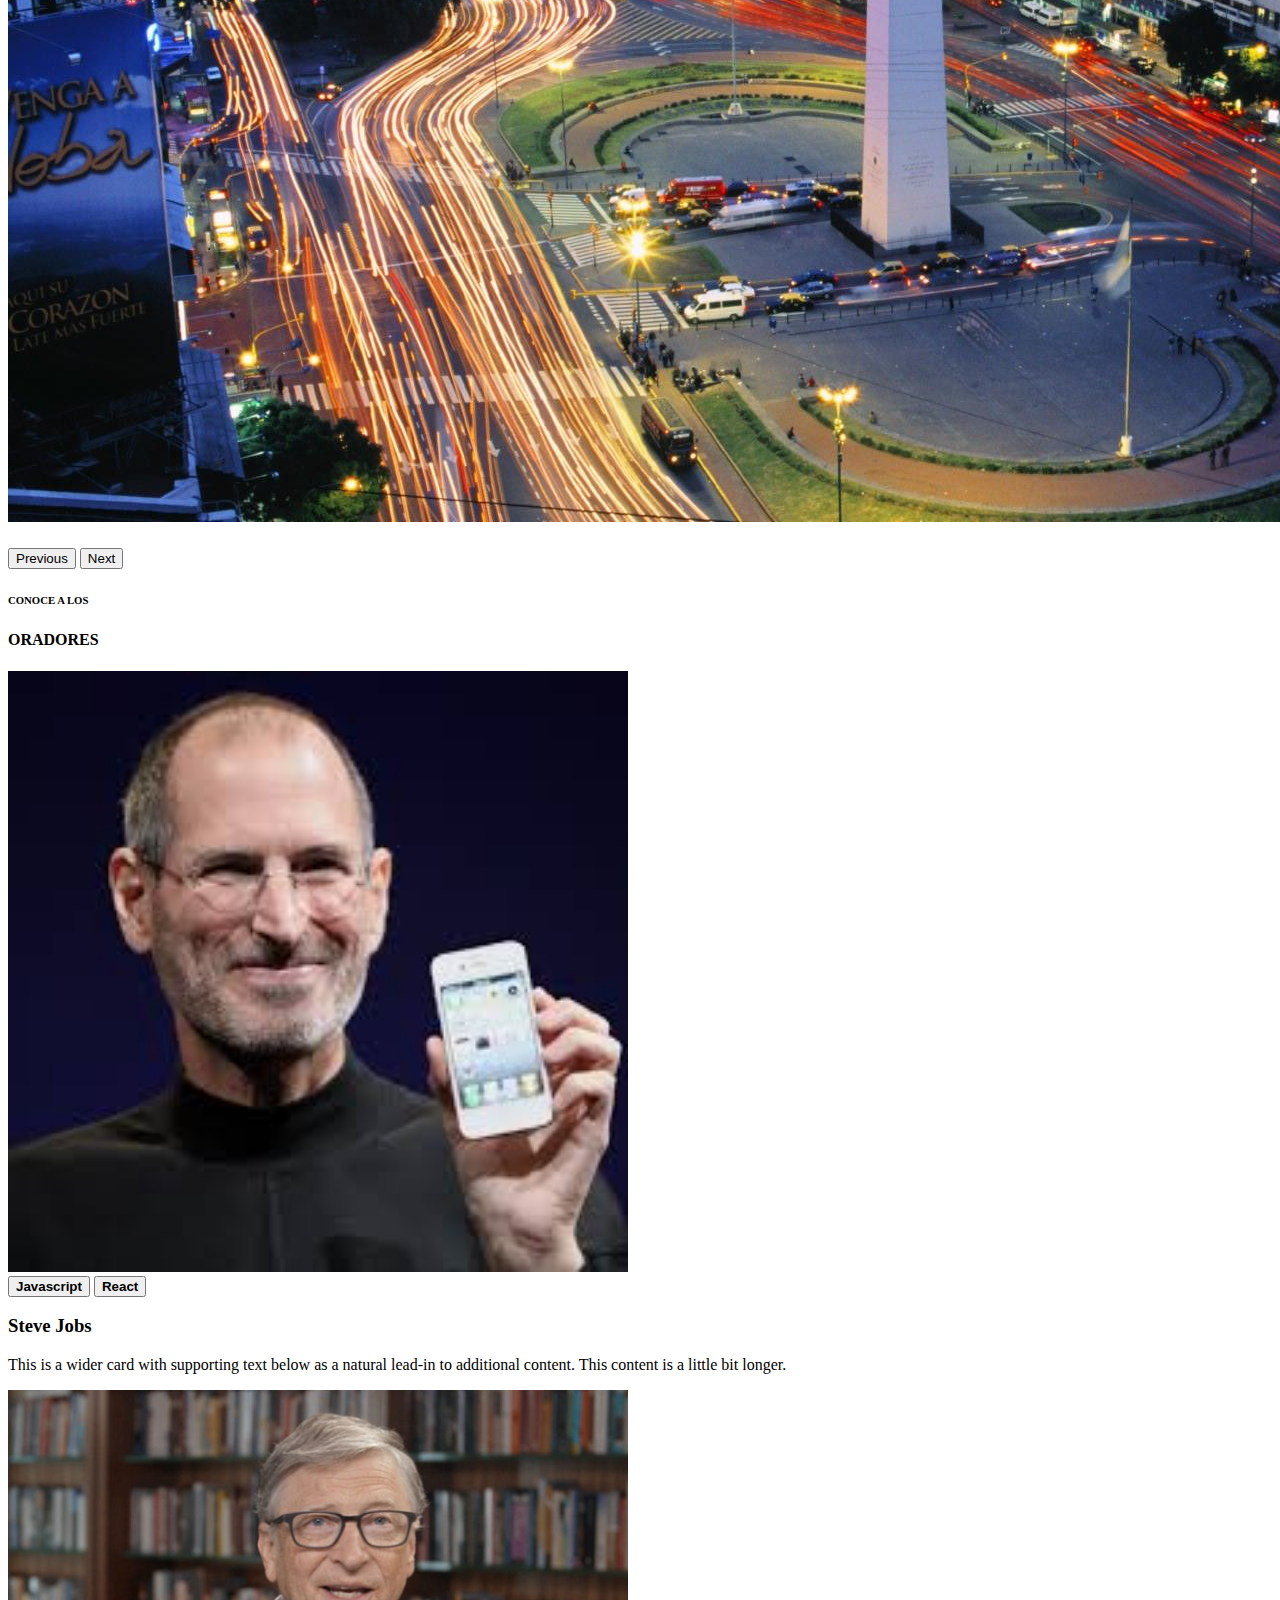
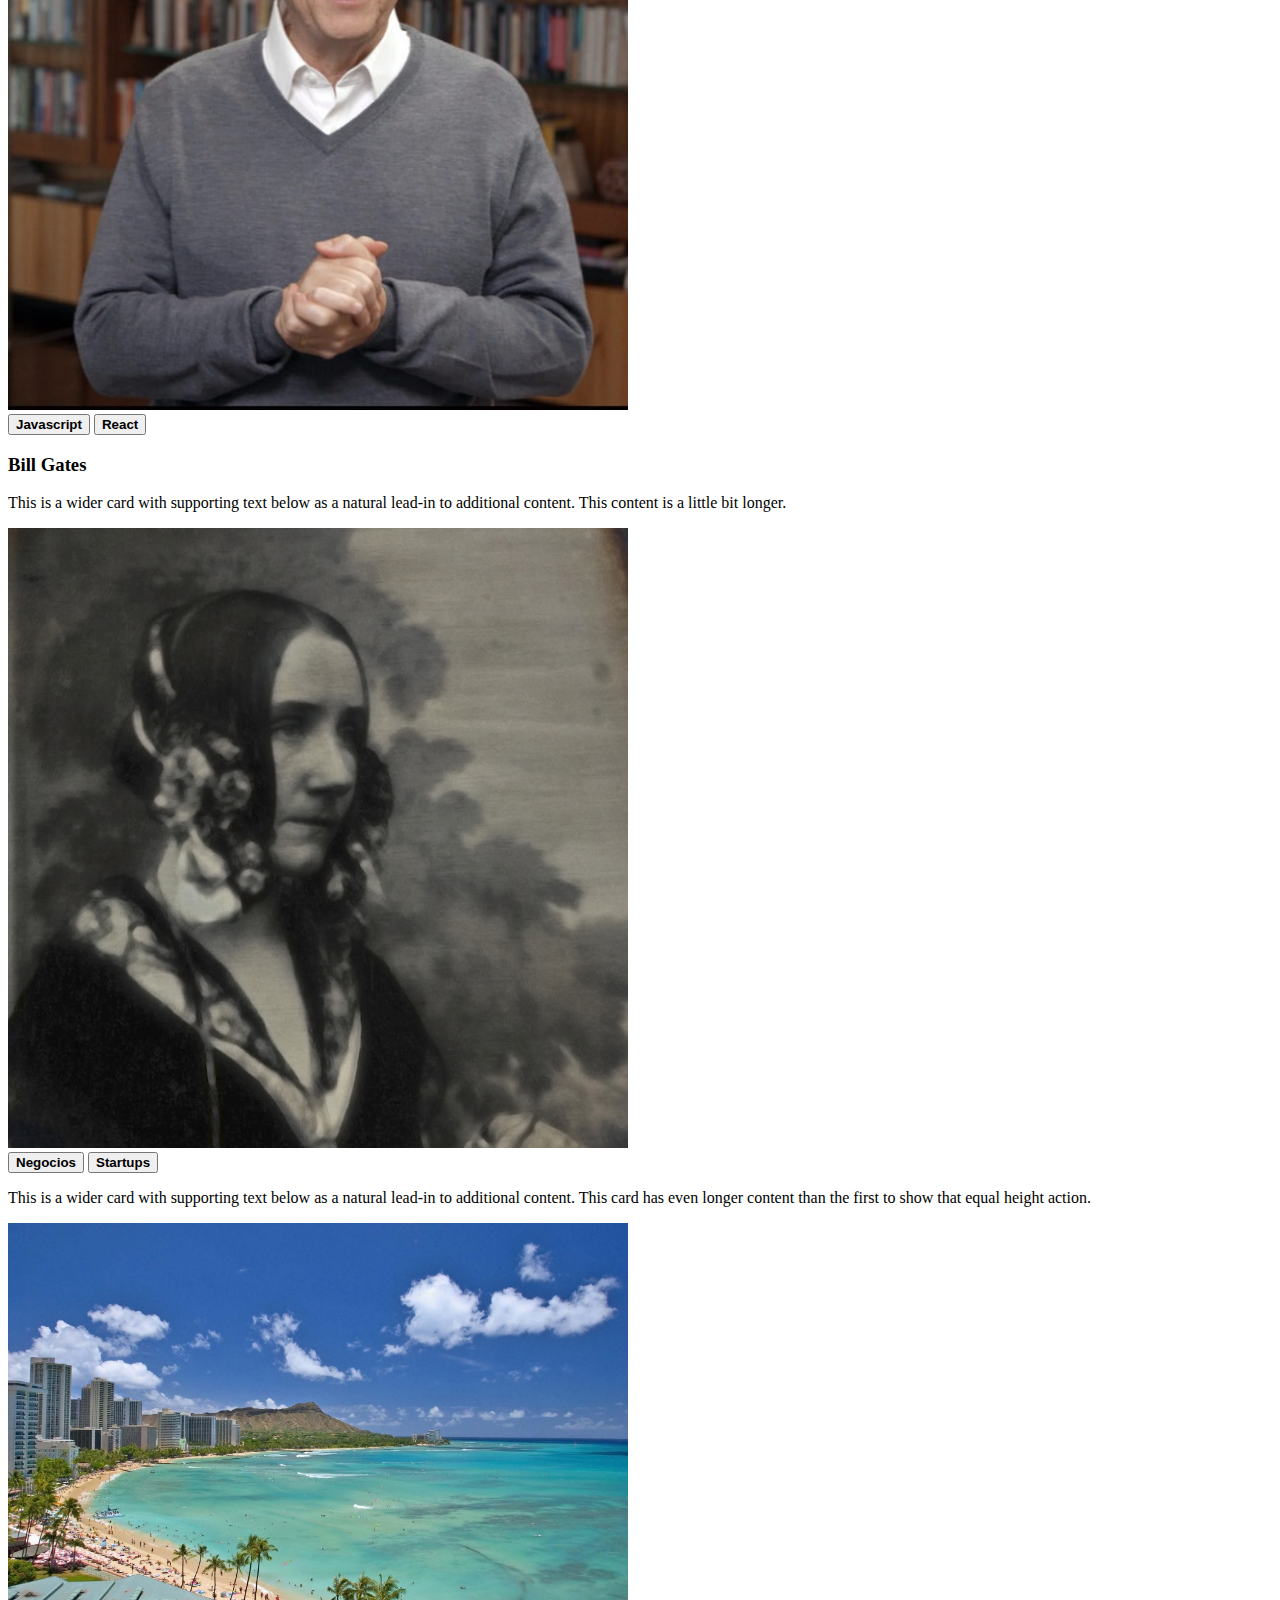
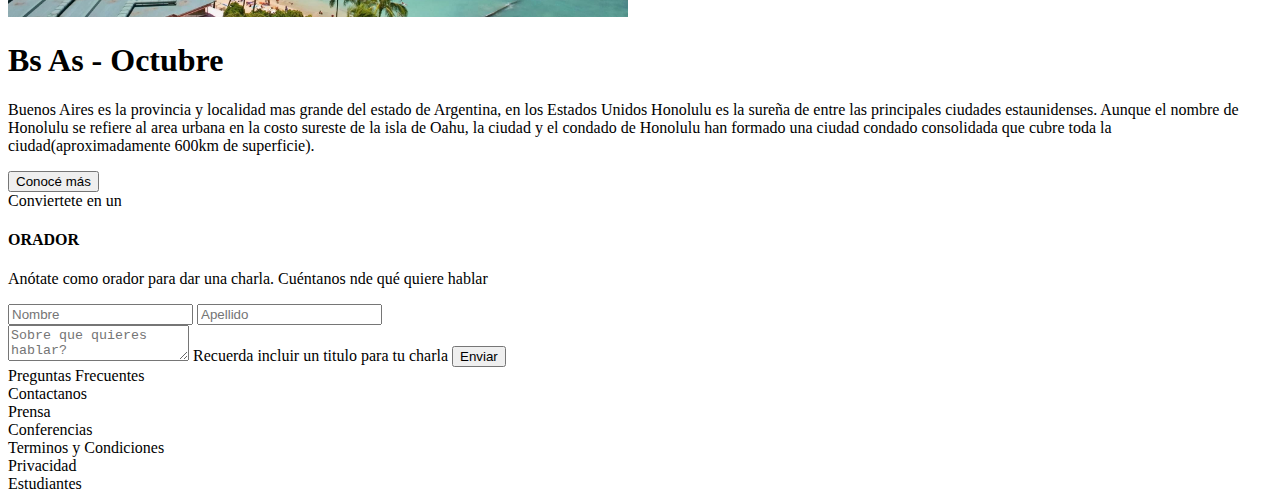
==== commit 1b7d3bae: "modifica card" ====
--- a/index.html
+++ b/index.html
@@ -154,7 +154,7 @@
         <h4>ORADORES</h4>
         </div>
         <div class="d-flex justify-content-center">
-<div class="card-group  gap-2  w-75 ">
+<dvi class="card-group  gap-3  w-75 ">
   <div class="card">
     <img src="./images/steve.jpg" class="card-img-top w-100" alt="...">
     <div class="card-body">
@@ -164,11 +164,12 @@
      
     </div>
   </div>
-  <div class="card">
+ <div class="card">
     <img src="./images/bill.jpg" class="card-img-top w-100" alt="...">
     <div class="card-body">
-  <div class="card-title"><button class="btn-cards btn-warning rounded-2" ><strong>Javascript</strong></button> <button  class="btn-cards btn-primary rounded-2" ><strong>React</strong></button> </div> 
-      <p class="card-text">This card has supporting text below as a natural lead-in to additional content.</p>
+      <div class="card-title"><button  class="btn-cards btn-warning rounded-2"><strong>Javascript</strong></button> <button  class="btn-cards btn-primary rounded-2"><strong>React</strong></button> </div> 
+      <h3>Bill  Gates</h3>
+      <p class="card-text">This is a wider card with supporting text below as a natural lead-in to additional content. This content is a little bit longer.</p>
      
     </div>
   </div>
@@ -181,7 +182,7 @@
      
     </div>
   </div>
-</div>
+</dvi>
         </div>
     </section>
      <!-- Fin de cards -->
--- a/style.css
+++ b/style.css
@@ -2,16 +2,8 @@
   box-sizing: border-box;
 }
 .card-img-top {
-  /* width: 620px; */
   width: 620px;
   height: 100%;
-}
-@media (max-width: 844) {
-  .card-h {
-    display: flex;
-    flex-wrap: wrap;
-    width: 5px;
-  }
 }
 
 @media (max-width: 769px) {
@@ -43,5 +35,6 @@
     width: 100%;
     flex-wrap: wrap;
     gap: 2%;
+    padding-left: 10px;
   }
 }
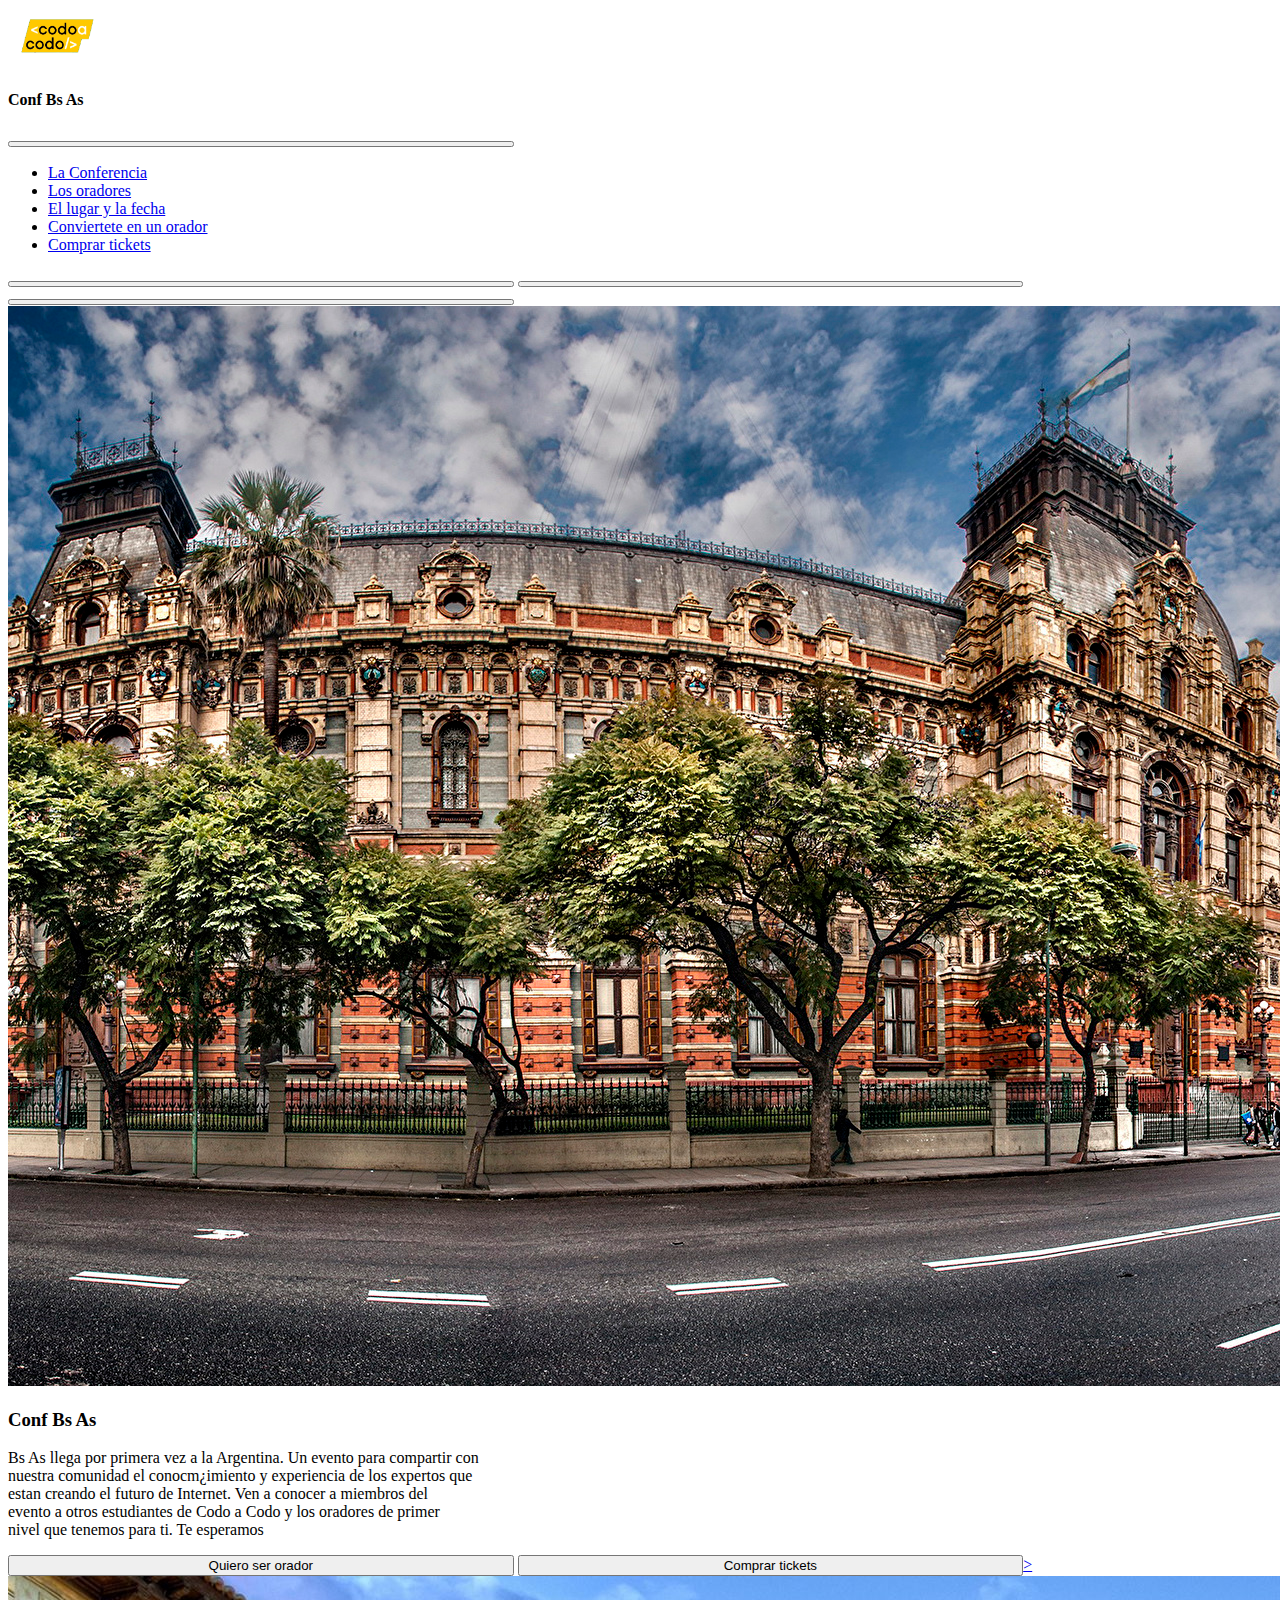
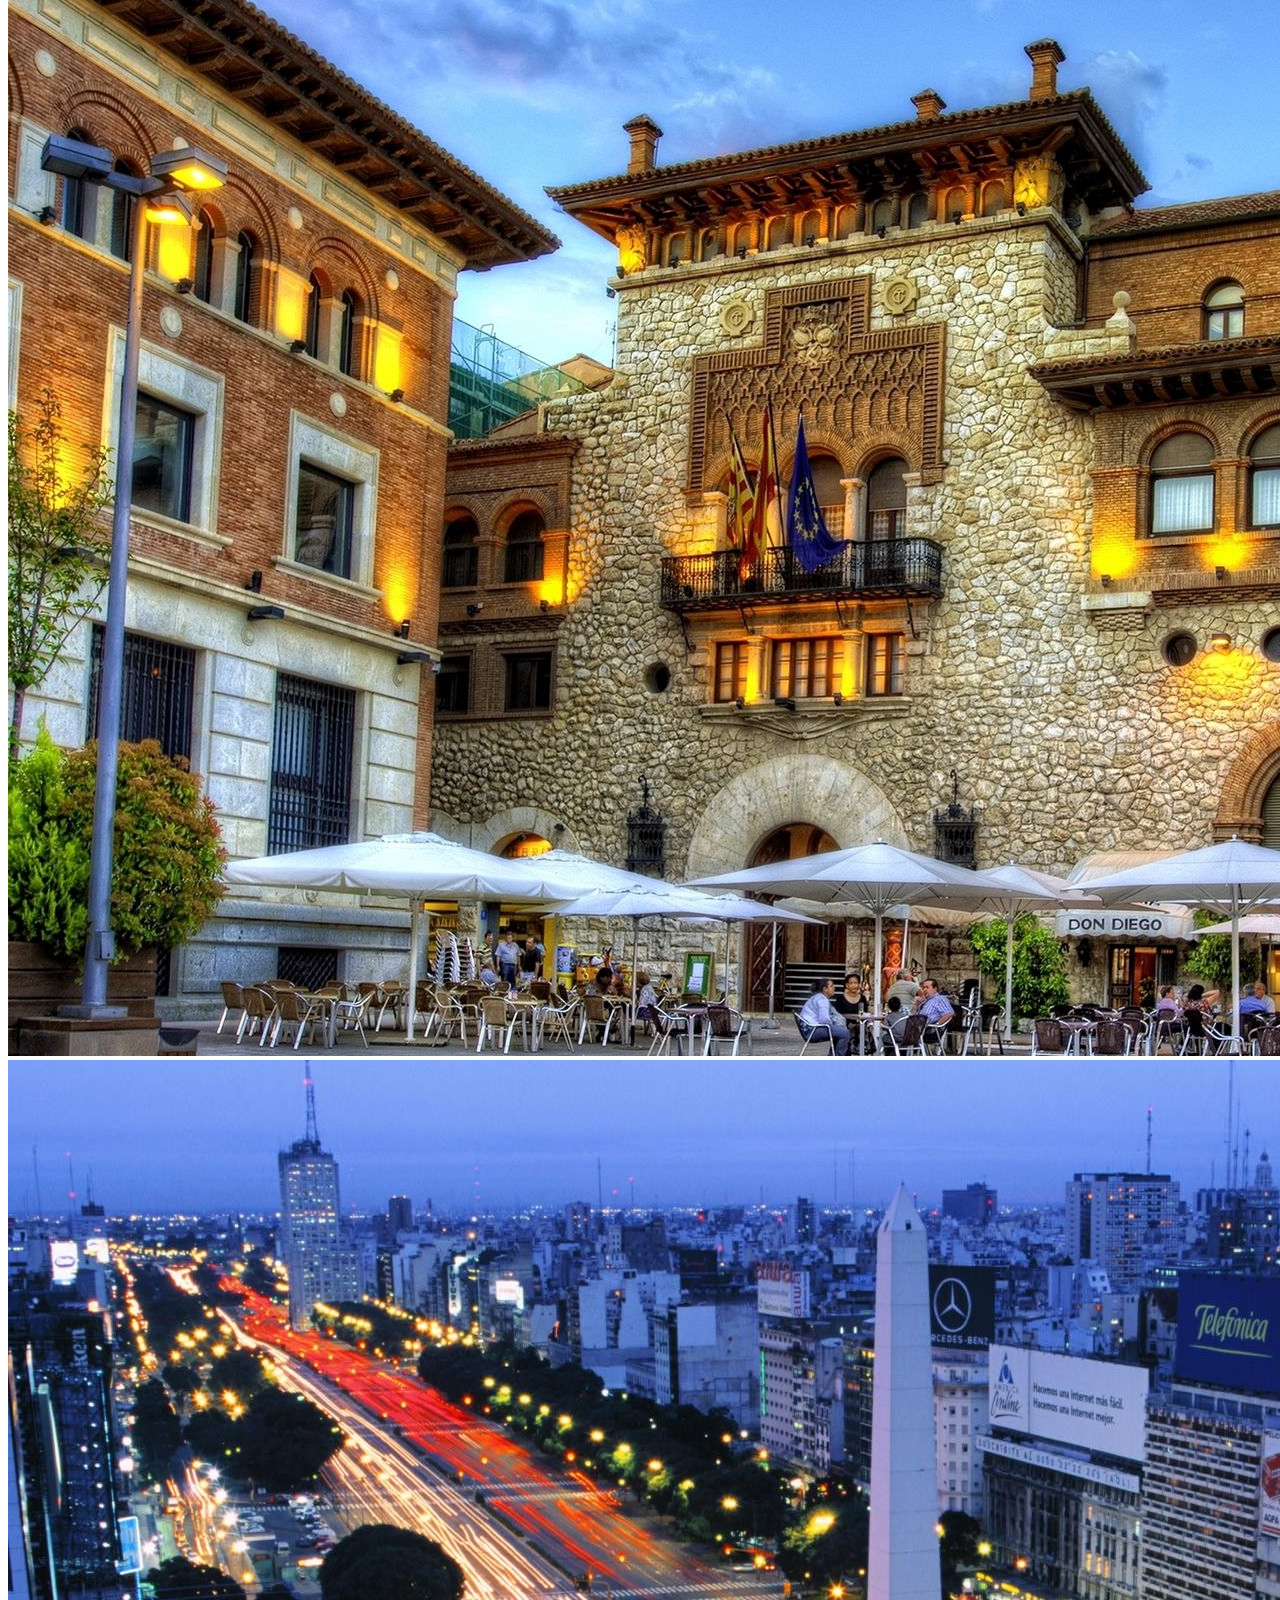
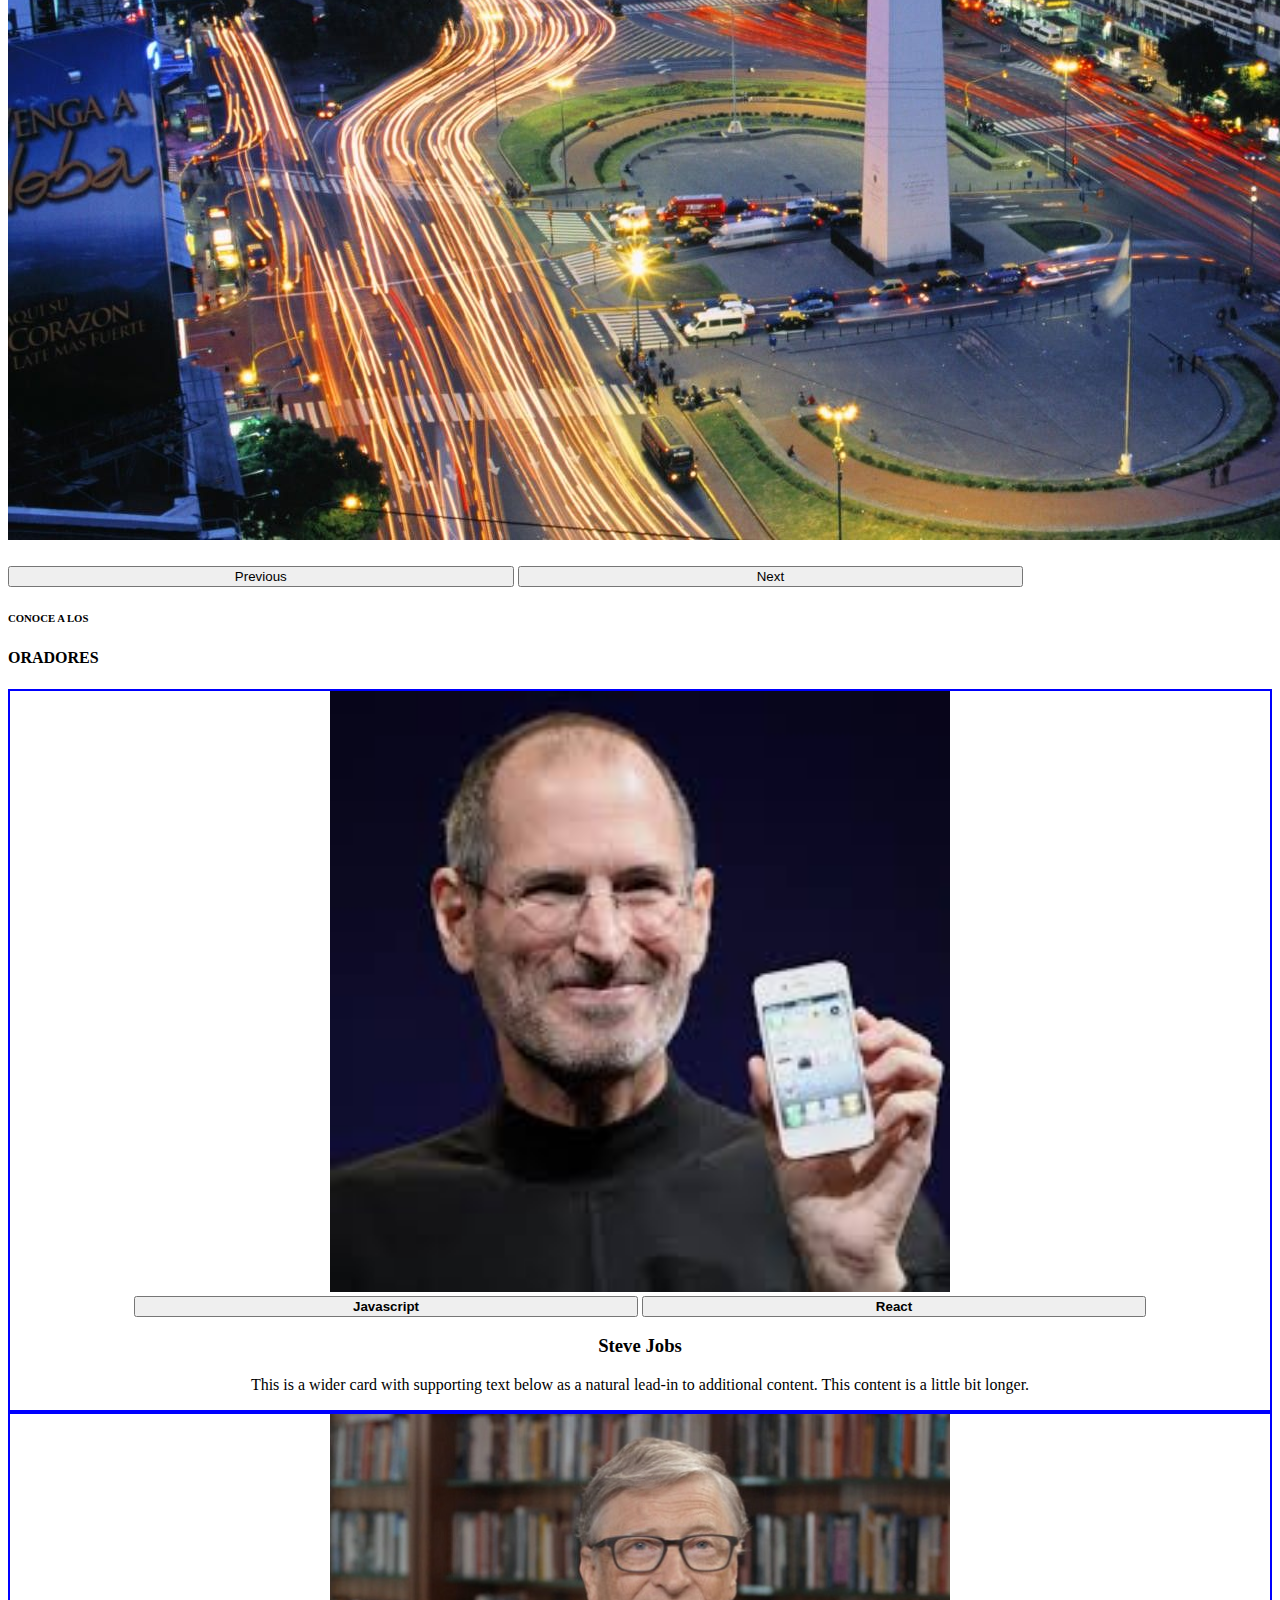
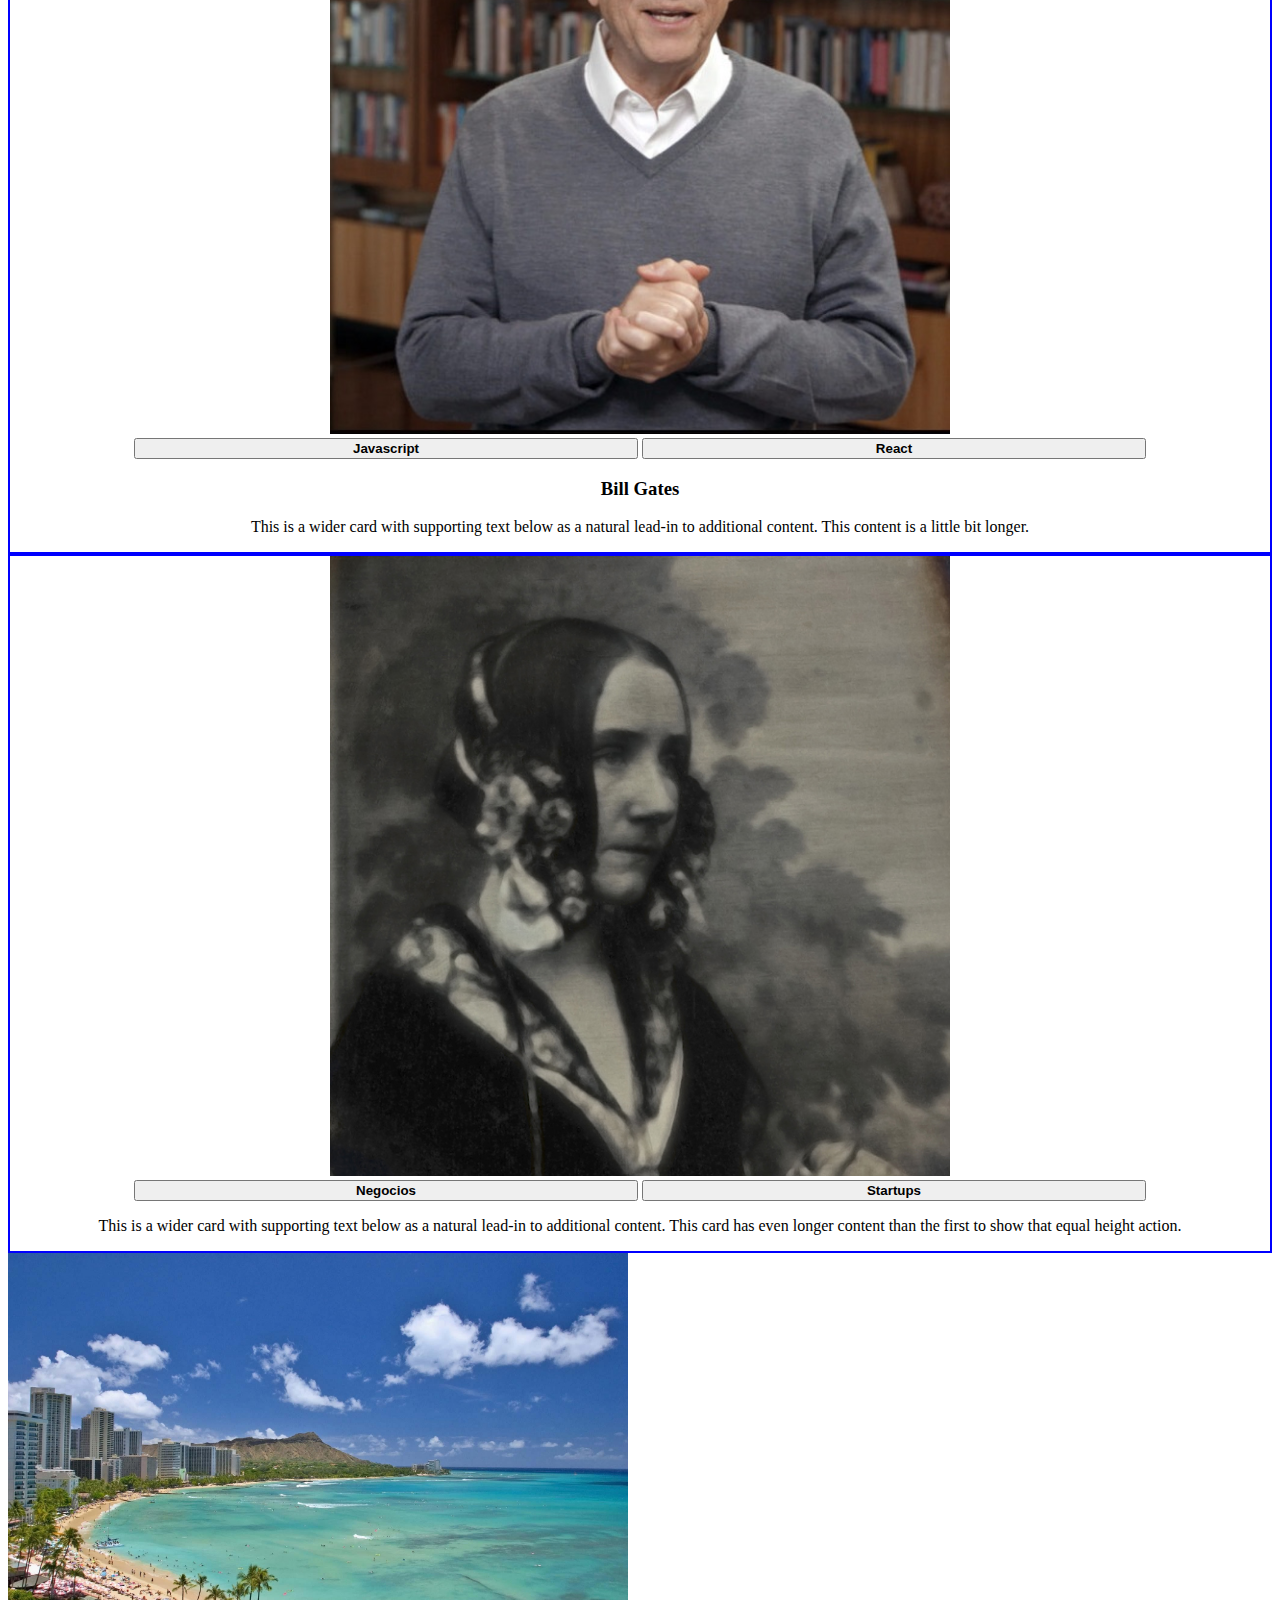
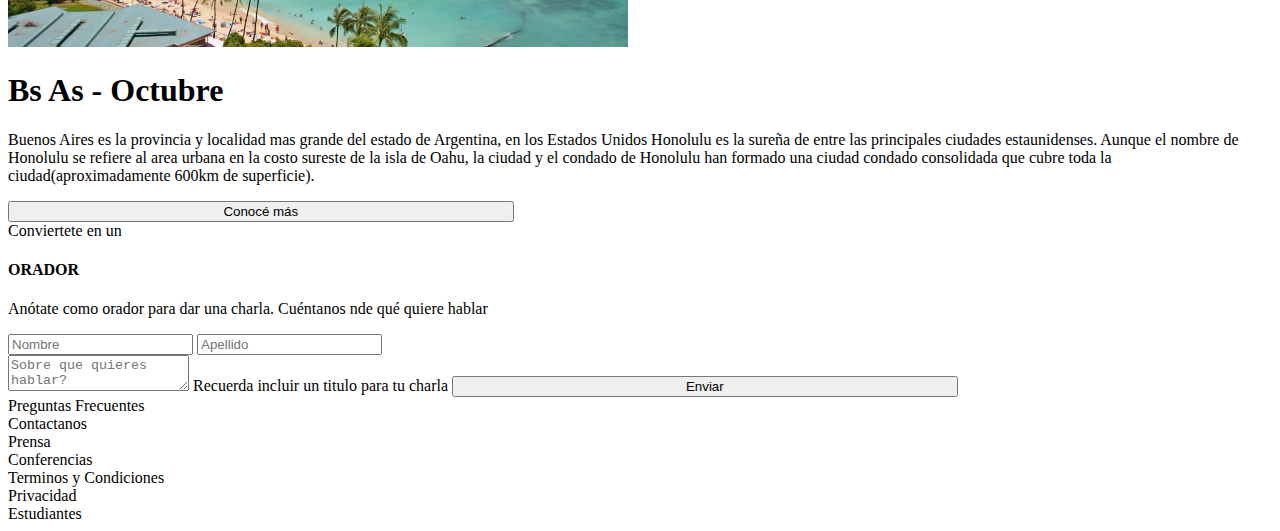
==== commit 84c131bd: "segunda parte de titegrador" ====
--- a/index.html
+++ b/index.html
@@ -19,8 +19,8 @@
       <nav class="navbar navbar-expand-lg navbar-light w-100 p-2 d-flex justify-content-between bg-dark">
         
         <div class="logo d-flex justify-content-between  text-white">
-        <img src="./images/codoacodo.png" alt="logoCodoAcodo" width="100px"><h4 class="mt-2">Conf Bs As</h4>
-        </div>
+       <a href="index.html"><img src="./images/codoacodo.png" alt="logoCodoAcodo" width="100px"></a><h4 class="mt-2">Conf Bs As</h4>
+        </div> 
 
          <div class="menu">
           <button
@@ -53,7 +53,7 @@
                 <a class="nav-link active text-white-50" aria-current="page" href="#">Conviertete en un orador</a>
               </li>
               <li class="nav-item">
-                <a class="nav-link active text-success" aria-current="page" href="#">Comprar tickets</a>
+                <a class="nav-link active text-success" aria-current="page" href="tickets.html">Comprar tickets</a>
               </li>
                                      
             </ul>
@@ -104,8 +104,8 @@
               </div>
               <div class="d-flex justify-content-end">
              <button type="submit" class=" btn btn-outline-secondary btn-carrusel text-white  ">Quiero ser orador</button>
-             <button type="submit" class=" btn btn-carrusel  btn-success p-2 rounded-5 ">Comprar tickets </button>
-             </div>
+             <a  href="tickets.html"><button type="submit" class=" btn btn-carrusel  btn-success p-2 rounded-5 ">Comprar tickets </button>>
+             </a></div>
               </div>
             
           </div>
@@ -219,7 +219,7 @@
        
           <label for="nombre"></label>
           <div class="d-flex flex-nowrap gap-1 ">
-          <input class="w-50 gap-1 p-1 " type="text" placeholder="Nombre">
+          <input class="w-50 gap-1 p-1 " type="text" id="nombre1" placeholder="Nombre">
           <label for="apellido"></label>
           <input class="w-50 p-1 "  type="text" placeholder="Apellido"><br>
           </div>
--- a/style.css
+++ b/style.css
@@ -37,4 +37,32 @@
     gap: 2%;
     padding-left: 10px;
   }
+  /* #ticketsCards {
+    flex-wrap: wrap;
+  } */
 }
+/* -----------------------------------------------------Css Tickets-------------------------------------------------------- */
+#ticketsCards {
+  margin-top: 20px;
+  display: flex;
+  flex-wrap: wrap;
+  justify-content: center;
+  gap: 1%;
+}
+
+.card {
+  border: solid 2px blue;
+  text-align: center;
+}
+
+#formTickets {
+  display: flex;
+  flex-wrap: nowrap;
+  justify-content: center;
+}
+.input-group {
+  background-color: aquamarine;
+}
+button {
+  width: 40%;
+}
